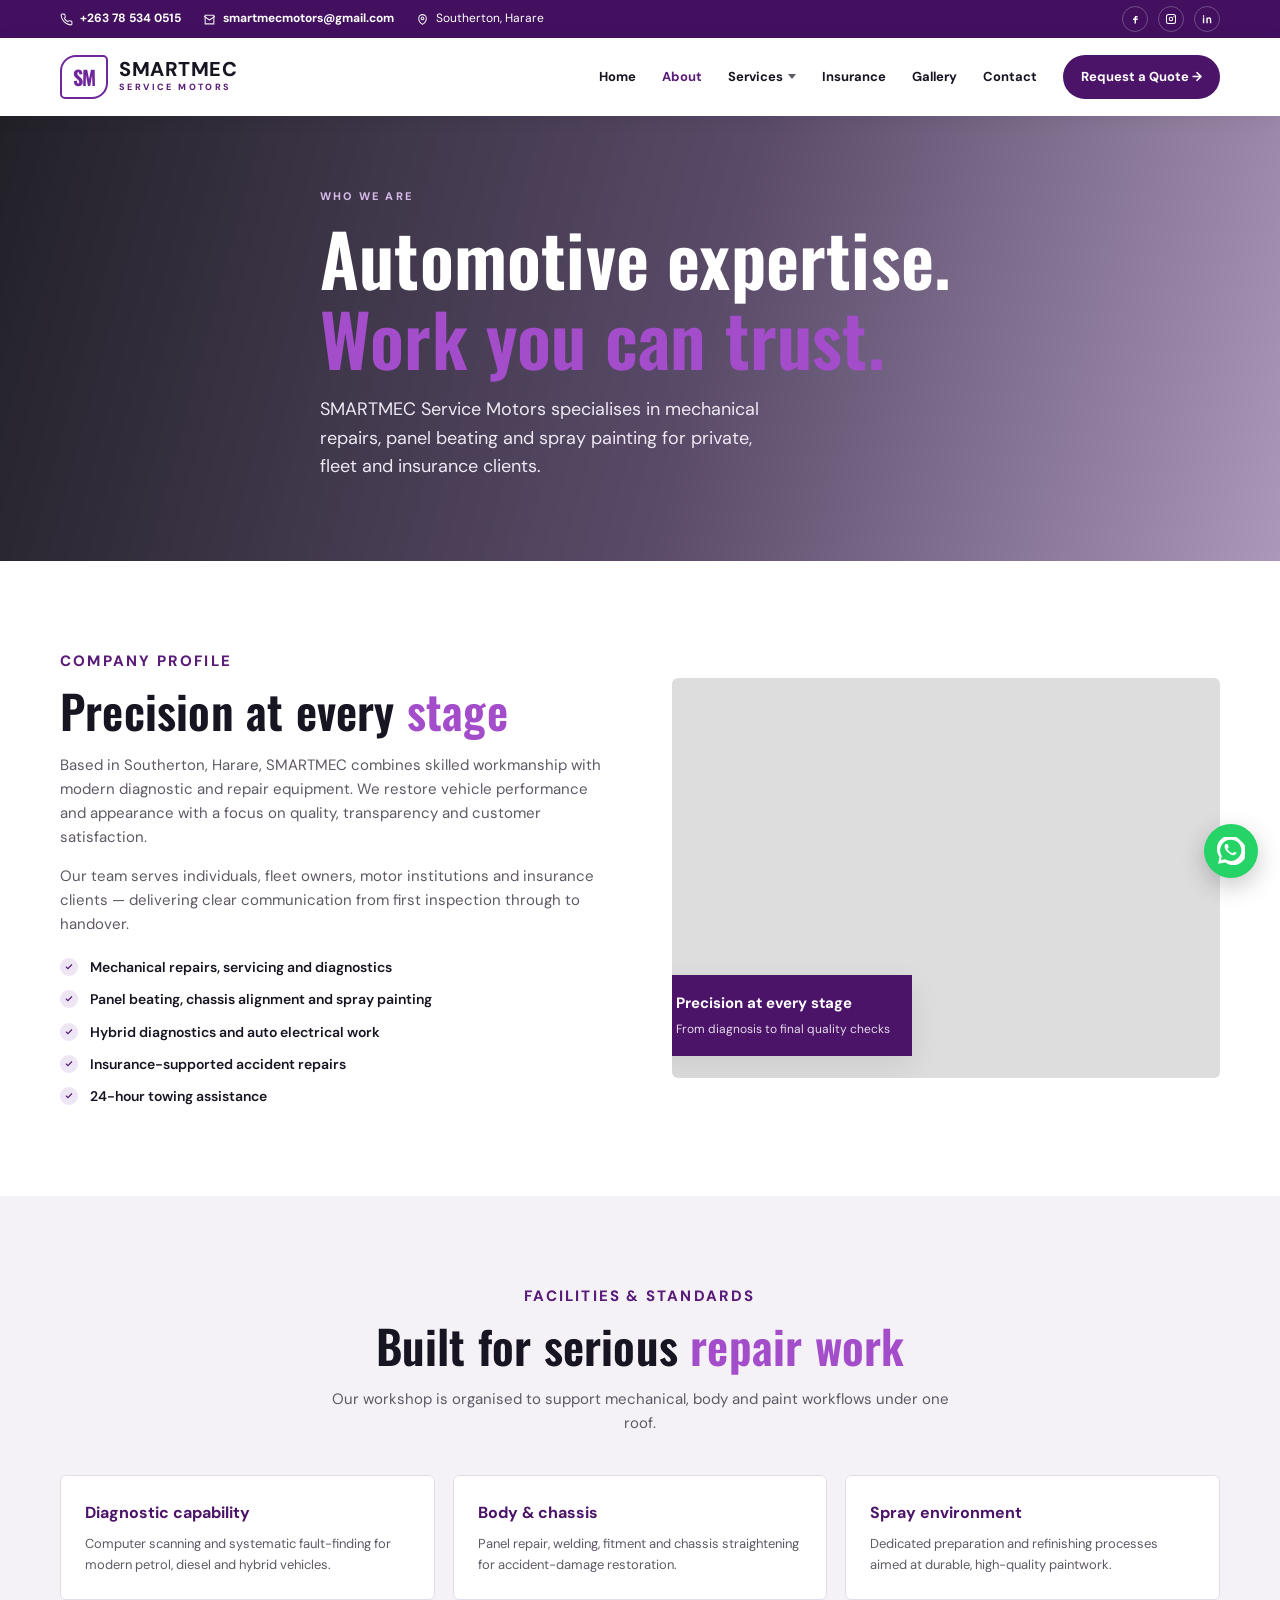
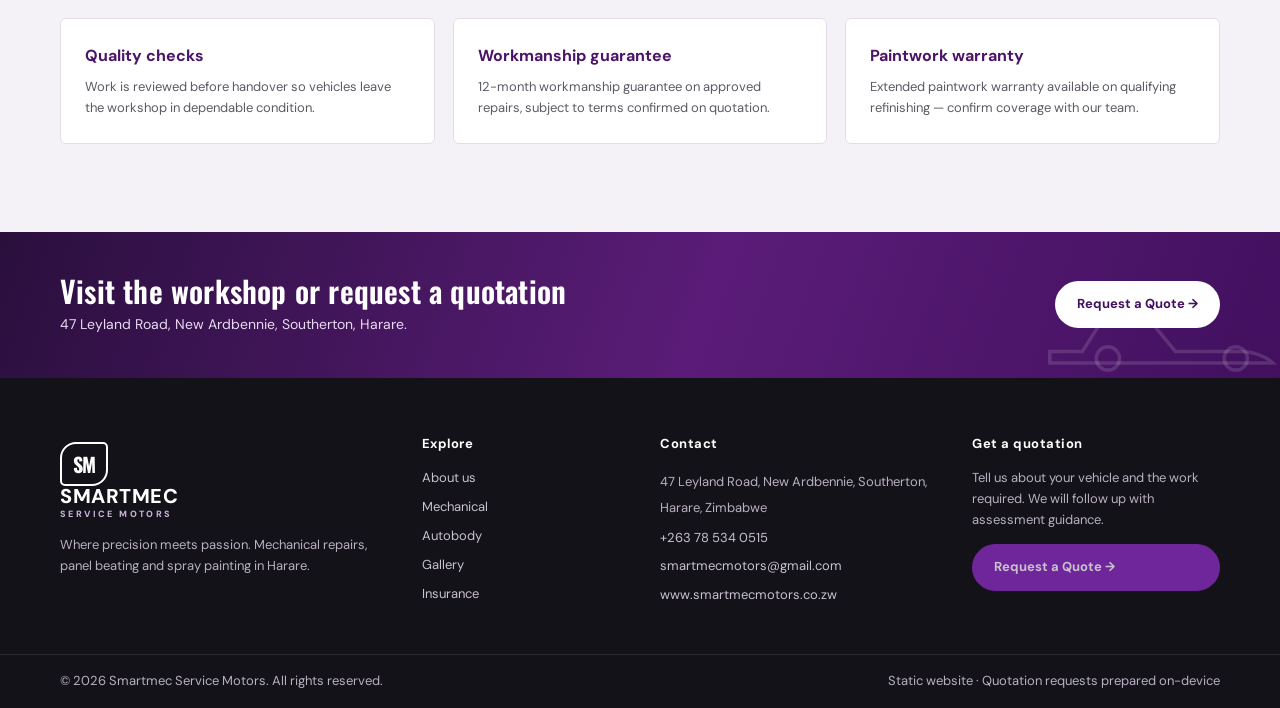
==== about.html @ f60878c1 "Launch SMARTMEC Service Motors static website. Multi-page automotive site with interactive quotation" ====
<!DOCTYPE html>
<html lang="en">
<head>
  <meta charset="UTF-8">
  <meta name="viewport" content="width=device-width, initial-scale=1.0">
  <meta name="description" content="About SMARTMEC Service Motors — workshop facilities, expertise and quality standards in Southerton, Harare.">
  <title>About Us | SMARTMEC Service Motors</title>
  <link rel="preconnect" href="https://fonts.googleapis.com">
  <link rel="preconnect" href="https://fonts.gstatic.com" crossorigin>
  <link href="https://fonts.googleapis.com/css2?family=DM+Sans:wght@400;500;600;700;800&family=Oswald:wght@500;600;700&display=swap" rel="stylesheet">
  <link rel="stylesheet" href="css/styles.css">
</head>
<body data-page="about" data-root="">
  <div class="topbar" id="site-topbar"></div>
  <header class="header" id="site-header"></header>

  <main>
    <section class="hero hero--page" style="--hero-image:url('https://images.unsplash.com/photo-1625047509168-a7026f36de04?auto=format&amp;fit=crop&amp;w=1800&amp;q=80')">
      <div class="container hero-content">
        <p class="eyebrow">Who we are</p>
        <h1>Automotive expertise.<br><em>Work you can trust.</em></h1>
        <p class="hero-copy">SMARTMEC Service Motors specialises in mechanical repairs, panel beating and spray painting for private, fleet and insurance clients.</p>
      </div>
    </section>

    <section class="section">
      <div class="container split">
        <div class="content-block">
          <p class="eyebrow purple">Company profile</p>
          <h2>Precision at every <em>stage</em></h2>
          <p>Based in Southerton, Harare, SMARTMEC combines skilled workmanship with modern diagnostic and repair equipment. We restore vehicle performance and appearance with a focus on quality, transparency and customer satisfaction.</p>
          <p>Our team serves individuals, fleet owners, motor institutions and insurance clients — delivering clear communication from first inspection through to handover.</p>
          <ul class="checklist">
            <li>Mechanical repairs, servicing and diagnostics</li>
            <li>Panel beating, chassis alignment and spray painting</li>
            <li>Hybrid diagnostics and auto electrical work</li>
            <li>Insurance-supported accident repairs</li>
            <li>24-hour towing assistance</li>
          </ul>
        </div>
        <div class="media-frame" style="background-image:url('https://images.unsplash.com/photo-1619642751034-765dfdf7c58e?auto=format&amp;fit=crop&amp;w=1100&amp;q=85')">
          <div class="media-caption">
            <b>Precision at every stage</b>
            <span>From diagnosis to final quality checks</span>
          </div>
        </div>
      </div>
    </section>

    <section class="section section--soft">
      <div class="container">
        <div class="section-head">
          <p class="eyebrow purple">Facilities &amp; standards</p>
          <h2>Built for serious <em>repair work</em></h2>
          <p>Our workshop is organised to support mechanical, body and paint workflows under one roof.</p>
        </div>
        <div class="facility-grid">
          <article class="facility-card">
            <h3>Diagnostic capability</h3>
            <p>Computer scanning and systematic fault-finding for modern petrol, diesel and hybrid vehicles.</p>
          </article>
          <article class="facility-card">
            <h3>Body &amp; chassis</h3>
            <p>Panel repair, welding, fitment and chassis straightening for accident-damage restoration.</p>
          </article>
          <article class="facility-card">
            <h3>Spray environment</h3>
            <p>Dedicated preparation and refinishing processes aimed at durable, high-quality paintwork.</p>
          </article>
          <article class="facility-card">
            <h3>Quality checks</h3>
            <p>Work is reviewed before handover so vehicles leave the workshop in dependable condition.</p>
          </article>
          <article class="facility-card">
            <h3>Workmanship guarantee</h3>
            <p>12-month workmanship guarantee on approved repairs, subject to terms confirmed on quotation.</p>
          </article>
          <article class="facility-card">
            <h3>Paintwork warranty</h3>
            <p>Extended paintwork warranty available on qualifying refinishing — confirm coverage with our team.</p>
          </article>
        </div>
      </div>
    </section>

    <section class="cta-strip">
      <div class="container cta-inner">
        <div>
          <h2>Visit the workshop or request a quotation</h2>
          <p>47 Leyland Road, New Ardbennie, Southerton, Harare.</p>
        </div>
        <a class="btn btn-white" href="quote.html">Request a Quote →</a>
      </div>
    </section>
  </main>

  <footer id="site-footer"></footer>
  <script src="js/site.js"></script>
</body>
</html>
---- css/styles.css ----
/* SMARTMEC Service Motors — Premium automotive design system */
:root {
  --purple-950: #1a0a24;
  --purple-900: #2a0f3d;
  --purple-800: #42105f;
  --purple-700: #4b1469;
  --purple-600: #5a1c78;
  --purple-500: #70269b;
  --purple-400: #8b3cb8;
  --purple-300: #a34dca;
  --purple-100: #efe6f5;
  --purple-50: #f7f4f9;
  --ink: #171522;
  --ink-soft: #5e5965;
  --muted: #8a8490;
  --line: #e4dce9;
  --paper: #ffffff;
  --soft: #f5f2f7;
  --charcoal: #141219;
  --success: #1f9d5a;
  --radius: 6px;
  --shadow: 0 10px 30px rgba(26, 10, 36, 0.08);
  --header-h: 78px;
  --font-display: "Oswald", "Arial Narrow", sans-serif;
  --font-body: "DM Sans", "Segoe UI", sans-serif;
}

*, *::before, *::after { box-sizing: border-box; }
html { scroll-behavior: smooth; scroll-padding-top: 100px; }
body {
  margin: 0;
  color: var(--ink);
  font-family: var(--font-body);
  line-height: 1.6;
  background: var(--paper);
  -webkit-font-smoothing: antialiased;
}
img { max-width: 100%; display: block; }
a { color: inherit; text-decoration: none; }
button, input, select, textarea { font: inherit; }
.container { width: min(1160px, calc(100% - 44px)); margin-inline: auto; }

/* —— Top bar —— */
.topbar {
  background: var(--purple-800);
  color: #fff;
  font-size: 12px;
}
.topbar-inner {
  display: flex;
  align-items: center;
  gap: 22px;
  min-height: 38px;
  flex-wrap: wrap;
}
.topbar a { font-weight: 700; }
.topbar a:hover { opacity: 0.85; }
.topbar-item { display: inline-flex; align-items: center; gap: 7px; }
.topbar-item svg { width: 13px; height: 13px; opacity: 0.9; flex-shrink: 0; }
.topbar-social {
  margin-left: auto;
  display: flex;
  gap: 10px;
  align-items: center;
}
.topbar-social a {
  width: 26px;
  height: 26px;
  border-radius: 50%;
  border: 1px solid rgba(255,255,255,0.25);
  display: grid;
  place-items: center;
  transition: 0.2s;
}
.topbar-social a:hover { background: rgba(255,255,255,0.12); }
.topbar-social svg { width: 12px; height: 12px; }

/* —— Header / Nav —— */
.header {
  position: sticky;
  top: 0;
  z-index: 50;
  background: var(--paper);
  box-shadow: 0 2px 18px rgba(22, 10, 34, 0.07);
}
.nav-wrap {
  height: var(--header-h);
  display: flex;
  align-items: center;
  justify-content: space-between;
  gap: 20px;
}
.brand {
  display: flex;
  align-items: center;
  gap: 11px;
  flex-shrink: 0;
}
.brand-mark {
  width: 48px;
  height: 44px;
  border: 2.5px solid var(--purple-500);
  border-radius: 16px 5px 16px 5px;
  display: grid;
  place-items: center;
  color: var(--purple-500);
  font-family: var(--font-display);
  font-weight: 700;
  font-size: 20px;
  letter-spacing: -1px;
  line-height: 1;
}
.brand-text b {
  display: block;
  font-size: 20px;
  letter-spacing: 0.5px;
  line-height: 1.05;
  font-weight: 800;
}
.brand-text small {
  display: block;
  color: var(--purple-600);
  font-size: 9px;
  font-weight: 800;
  letter-spacing: 2.4px;
}
.nav {
  display: flex;
  align-items: center;
  gap: 26px;
  font-size: 13px;
  font-weight: 700;
}
.nav > a:hover,
.nav-drop summary:hover { color: var(--purple-500); }
.nav a.active,
.nav-drop.active summary { color: var(--purple-600); }
.nav-cta {
  background: var(--purple-700);
  color: #fff !important;
  padding: 12px 18px;
  border-radius: 999px;
  white-space: nowrap;
}
.nav-cta:hover { filter: brightness(1.08); color: #fff !important; }
.nav-drop { position: relative; list-style: none; }
.nav-drop summary {
  list-style: none;
  cursor: pointer;
  display: inline-flex;
  align-items: center;
  gap: 5px;
}
.nav-drop summary::-webkit-details-marker { display: none; }
.nav-drop summary::after {
  content: "";
  width: 0; height: 0;
  border-left: 4px solid transparent;
  border-right: 4px solid transparent;
  border-top: 5px solid currentColor;
  opacity: 0.7;
}
.nav-drop[open] summary::after { transform: rotate(180deg); }
.nav-menu {
  position: absolute;
  top: calc(100% + 14px);
  left: 50%;
  transform: translateX(-50%);
  min-width: 230px;
  background: #fff;
  border-radius: 8px;
  box-shadow: 0 16px 40px rgba(20, 10, 30, 0.14);
  padding: 10px;
  display: grid;
  gap: 2px;
  z-index: 60;
}
.nav-menu a {
  padding: 11px 14px;
  border-radius: 6px;
  font-size: 13px;
  color: var(--ink);
}
.nav-menu a:hover { background: var(--purple-50); color: var(--purple-600); }
.menu-toggle {
  display: none;
  border: 0;
  background: none;
  font-size: 26px;
  cursor: pointer;
  color: var(--ink);
  padding: 4px 8px;
}

/* —— Typography helpers —— */
.eyebrow {
  font-size: 11px;
  font-weight: 800;
  letter-spacing: 2.2px;
  margin: 0 0 12px;
  text-transform: uppercase;
  color: #d5b9e8;
}
.eyebrow.purple { color: var(--purple-600); }
.eyebrow.dark { color: var(--muted); }
h1, h2, .display {
  font-family: var(--font-display);
  font-weight: 600;
  letter-spacing: 0.2px;
  line-height: 1.12;
  margin: 0 0 16px;
}
h1 { font-size: clamp(42px, 6vw, 72px); }
h2 { font-size: clamp(32px, 4vw, 46px); }
h1 em, h2 em, .accent { color: var(--purple-300); font-style: normal; }
.lead { font-size: 17px; color: var(--ink-soft); max-width: 540px; }
.section-head { text-align: center; max-width: 640px; margin: 0 auto 40px; }
.section-head p { color: var(--ink-soft); font-size: 15px; }

/* —— Buttons —— */
.btn {
  display: inline-flex;
  align-items: center;
  justify-content: center;
  gap: 10px;
  padding: 13px 22px;
  border-radius: 999px;
  border: 0;
  font-family: var(--font-body);
  font-size: 13px;
  font-weight: 700;
  cursor: pointer;
  transition: transform 0.2s, filter 0.2s, background 0.2s;
  white-space: nowrap;
}
.btn:hover { transform: translateY(-2px); filter: brightness(1.06); }
.btn-primary { background: var(--purple-500); color: #fff; }
.btn-outline {
  border: 1.5px solid rgba(255,255,255,0.85);
  color: #fff;
  background: rgba(255,255,255,0.06);
}
.btn-outline-dark {
  border: 1.5px solid var(--purple-500);
  color: var(--purple-700);
  background: transparent;
}
.btn-dark { background: var(--ink); color: #fff; }
.btn-light { background: var(--purple-100); color: var(--purple-800); }
.btn-white { background: #fff; color: var(--purple-800); }
.btn-ghost { background: transparent; color: var(--purple-600); padding-inline: 8px; }
.text-link {
  display: inline-flex;
  align-items: center;
  gap: 6px;
  margin-top: 14px;
  color: var(--purple-600);
  font-weight: 800;
  font-size: 13px;
}
.text-link:hover { gap: 10px; }

/* —— Hero —— */
.hero {
  position: relative;
  min-height: min(78vh, 640px);
  display: flex;
  align-items: center;
  color: #fff;
  background:
    linear-gradient(105deg, rgba(9,8,16,0.92) 0%, rgba(18,12,28,0.72) 42%, rgba(20,12,28,0.25) 100%),
    var(--hero-image) center / cover no-repeat;
  overflow: hidden;
}
.hero--page {
  min-height: 320px;
  background:
    linear-gradient(105deg, rgba(9,8,16,0.9) 0%, rgba(35,15,55,0.75) 55%, rgba(70,25,100,0.45) 100%),
    var(--hero-image) center / cover no-repeat;
}
.hero-content { position: relative; z-index: 1; padding: 72px 0 80px; max-width: 640px; }
.hero-content p.hero-copy {
  font-size: 18px;
  color: #eee8f3;
  max-width: 460px;
  margin: 0;
}
.hero-actions { display: flex; gap: 12px; margin-top: 28px; flex-wrap: wrap; }
.hero-brand-line {
  font-family: var(--font-display);
  font-size: 13px;
  letter-spacing: 3px;
  font-weight: 600;
  color: #d9c4e8;
  margin: 0 0 18px;
}

/* —— Trust strip —— */
.trust-strip {
  background: var(--soft);
  border-bottom: 1px solid var(--line);
}
.trust-grid {
  display: grid;
  grid-template-columns: repeat(4, 1fr);
  padding: 20px 0;
}
.trust-item {
  display: flex;
  align-items: center;
  justify-content: center;
  gap: 12px;
  padding: 8px 16px;
  border-right: 1px solid #d8cde2;
  color: var(--purple-700);
  font-weight: 700;
  font-size: 13px;
  text-align: left;
}
.trust-item:last-child { border-right: 0; }
.trust-icon {
  width: 40px;
  height: 40px;
  border-radius: 50%;
  background: var(--purple-100);
  display: grid;
  place-items: center;
  flex-shrink: 0;
}
.trust-icon svg { width: 18px; height: 18px; color: var(--purple-600); }
.trust-item span { line-height: 1.25; }

/* —— Sections —— */
.section { padding: 88px 0; }
.section--soft { background: var(--soft); }
.section--dark { background: var(--purple-950); color: #fff; }
.section--dark p { color: #cfc4d8; }
.split {
  display: grid;
  grid-template-columns: 1fr 1fr;
  gap: 64px;
  align-items: center;
}
.split p { color: var(--ink-soft); font-size: 15px; }
.media-frame {
  position: relative;
  border-radius: var(--radius);
  overflow: hidden;
  min-height: 400px;
  background: #ddd center / cover no-repeat;
}
.media-caption {
  position: absolute;
  bottom: 22px;
  left: -18px;
  background: var(--purple-700);
  color: #fff;
  padding: 16px 22px;
  box-shadow: var(--shadow);
  max-width: 260px;
}
.media-caption b { display: block; font-size: 15px; }
.media-caption span { font-size: 12px; opacity: 0.85; }

/* —— Service cards (homepage / grids) —— */
.service-grid {
  display: grid;
  grid-template-columns: repeat(3, 1fr);
  gap: 18px;
}
.service-card {
  display: flex;
  flex-direction: column;
  border-radius: var(--radius);
  overflow: hidden;
  background: #fff;
  box-shadow: var(--shadow);
  transition: transform 0.25s, box-shadow 0.25s;
}
.service-card:hover {
  transform: translateY(-4px);
  box-shadow: 0 16px 40px rgba(26, 10, 36, 0.12);
}
.service-card-img {
  height: 200px;
  background: #ccc center / cover no-repeat;
}
.service-card-foot {
  background: var(--purple-700);
  color: #fff;
  padding: 16px 18px;
  display: flex;
  align-items: center;
  gap: 12px;
  min-height: 72px;
}
.service-card-foot svg {
  width: 28px;
  height: 28px;
  flex-shrink: 0;
  opacity: 0.95;
}
.service-card-foot h3 {
  margin: 0;
  font-family: var(--font-body);
  font-size: 14px;
  font-weight: 700;
  line-height: 1.3;
}
.service-card-body {
  padding: 20px 20px 22px;
  flex: 1;
  display: flex;
  flex-direction: column;
}
.service-card-body p {
  font-size: 13px;
  color: var(--ink-soft);
  margin: 0 0 14px;
  flex: 1;
}
.service-card-body a {
  font-size: 12px;
  font-weight: 800;
  color: var(--purple-600);
}

/* —— Feature / quality band —— */
.feature-band {
  display: grid;
  grid-template-columns: 1.05fr 1fr;
  min-height: 420px;
}
.feature-band-media {
  background: #222 center / cover no-repeat;
  min-height: 320px;
}
.feature-band-copy {
  background: #fff;
  padding: clamp(40px, 6vw, 72px);
  display: flex;
  flex-direction: column;
  justify-content: center;
}
.feature-band-copy p { color: var(--ink-soft); font-size: 15px; max-width: 460px; }

/* —— Process —— */
.process-grid {
  display: grid;
  grid-template-columns: repeat(4, 1fr);
  gap: 20px;
  position: relative;
}
.process-grid::before {
  content: "";
  position: absolute;
  top: 24px;
  left: 8%;
  right: 8%;
  height: 2px;
  background: linear-gradient(90deg, var(--purple-500), var(--purple-300));
  opacity: 0.35;
}
.process-step {
  text-align: center;
  position: relative;
  padding-top: 4px;
}
.process-step .num {
  width: 48px;
  height: 48px;
  margin: 0 auto 16px;
  border-radius: 50%;
  background: var(--purple-700);
  color: #fff;
  display: grid;
  place-items: center;
  font-family: var(--font-display);
  font-size: 20px;
  font-weight: 600;
  position: relative;
  z-index: 1;
  box-shadow: 0 0 0 6px #fff;
}
.process-step h3 {
  font-size: 15px;
  margin: 0 0 8px;
  font-family: var(--font-body);
  font-weight: 800;
}
.process-step p { margin: 0; font-size: 13px; color: var(--ink-soft); }

/* —— CTA strip —— */
.cta-strip {
  background: linear-gradient(110deg, var(--purple-900), var(--purple-600) 55%, var(--purple-800));
  color: #fff;
  padding: 42px 0;
  position: relative;
  overflow: hidden;
}
.cta-strip::after {
  content: "";
  position: absolute;
  right: -40px;
  bottom: -30px;
  width: 280px;
  height: 140px;
  background: url("data:image/svg+xml,%3Csvg xmlns='http://www.w3.org/2000/svg' viewBox='0 0 240 80' fill='none'%3E%3Cpath d='M8 52h28l14-22h48l18 22h56c18 0 28 10 28 10H8s0-10 0-10z' stroke='%23ffffff22' stroke-width='3'/%3E%3Ccircle cx='58' cy='58' r='10' stroke='%23ffffff22' stroke-width='3'/%3E%3Ccircle cx='168' cy='58' r='10' stroke='%23ffffff22' stroke-width='3'/%3E%3C/svg%3E") center / contain no-repeat;
  pointer-events: none;
}
.cta-inner {
  display: flex;
  justify-content: space-between;
  align-items: center;
  gap: 24px;
  position: relative;
  z-index: 1;
}
.cta-inner h2 {
  font-size: clamp(22px, 3vw, 30px);
  margin: 0 0 6px;
  max-width: 620px;
}
.cta-inner p { margin: 0; color: #e8daf0; font-size: 14px; max-width: 520px; }

/* —— Page interiors —— */
.content-block p { color: var(--ink-soft); font-size: 15px; }
.checklist { list-style: none; padding: 0; margin: 20px 0 0; display: grid; gap: 10px; }
.checklist li {
  display: flex;
  gap: 12px;
  align-items: flex-start;
  font-size: 14px;
  color: var(--ink);
  font-weight: 600;
}
.checklist li::before {
  content: "";
  width: 18px;
  height: 18px;
  margin-top: 2px;
  flex-shrink: 0;
  border-radius: 50%;
  background: var(--purple-100) url("data:image/svg+xml,%3Csvg xmlns='http://www.w3.org/2000/svg' viewBox='0 0 16 16'%3E%3Cpath fill='%235a1c78' d='M6.5 11.2 3.3 8l1.1-1.1 2.1 2.1 4.9-4.9L12.5 5.2z'/%3E%3C/svg%3E") center / 12px no-repeat;
}
.facility-grid {
  display: grid;
  grid-template-columns: repeat(3, 1fr);
  gap: 18px;
  margin-top: 36px;
}
.facility-card {
  background: #fff;
  border: 1px solid var(--line);
  border-radius: var(--radius);
  padding: 24px;
}
.facility-card h3 {
  margin: 0 0 8px;
  font-size: 16px;
  font-family: var(--font-body);
  color: var(--purple-700);
}
.facility-card p { margin: 0; font-size: 13px; color: var(--ink-soft); }

.service-detail-grid {
  display: grid;
  grid-template-columns: repeat(2, 1fr);
  gap: 18px;
}
.service-detail {
  background: #fff;
  border: 1px solid var(--line);
  border-radius: var(--radius);
  padding: 26px 24px;
  transition: border-color 0.2s, box-shadow 0.2s;
}
.service-detail:hover {
  border-color: #c9b4d8;
  box-shadow: var(--shadow);
}
.service-detail .tag {
  font-size: 10px;
  font-weight: 800;
  letter-spacing: 1.5px;
  color: var(--purple-500);
  margin-bottom: 8px;
}
.service-detail h3 {
  margin: 0 0 10px;
  font-size: 18px;
  font-family: var(--font-body);
}
.service-detail p { margin: 0; font-size: 14px; color: var(--ink-soft); }

/* —— Insurance —— */
.insurer-grid {
  display: grid;
  grid-template-columns: repeat(2, 1fr);
  gap: 12px;
}
.insurer-chip {
  background: var(--purple-50);
  border: 1px solid var(--line);
  padding: 20px 14px;
  text-align: center;
  font-weight: 800;
  font-size: 14px;
  color: var(--purple-700);
  border-radius: var(--radius);
}
.panel {
  background: #fff;
  border-radius: var(--radius);
  padding: 32px;
  box-shadow: var(--shadow);
}
.note-sm { font-size: 11px; color: var(--muted); margin-top: 16px; display: block; }

/* —— Gallery —— */
.gallery-filters {
  display: flex;
  flex-wrap: wrap;
  gap: 8px;
  justify-content: center;
  margin-bottom: 28px;
}
.filter-btn {
  border: 1px solid var(--line);
  background: #fff;
  color: var(--ink-soft);
  padding: 9px 16px;
  border-radius: 999px;
  font-size: 12px;
  font-weight: 700;
  cursor: pointer;
}
.filter-btn.active,
.filter-btn:hover {
  background: var(--purple-700);
  border-color: var(--purple-700);
  color: #fff;
}
.gallery-grid {
  display: grid;
  grid-template-columns: 1.25fr 1fr 1fr;
  grid-auto-rows: 200px;
  gap: 14px;
}
.gallery-item {
  position: relative;
  border-radius: var(--radius);
  overflow: hidden;
  background: #333 center / cover no-repeat;
  cursor: pointer;
}
.gallery-item.tall { grid-row: span 2; }
.gallery-item::after {
  content: "";
  position: absolute;
  inset: 40% 0 0;
  background: linear-gradient(transparent, rgba(0,0,0,0.75));
}
.gallery-item figcaption {
  position: absolute;
  z-index: 1;
  left: 16px;
  bottom: 14px;
  color: #fff;
  font-weight: 700;
  font-size: 13px;
}
.gallery-item[hidden] { display: none; }
.lightbox {
  position: fixed;
  inset: 0;
  background: rgba(10, 6, 16, 0.88);
  display: none;
  align-items: center;
  justify-content: center;
  z-index: 100;
  padding: 24px;
}
.lightbox.open { display: flex; }
.lightbox img {
  max-width: min(960px, 100%);
  max-height: 85vh;
  border-radius: 4px;
}
.lightbox-close {
  position: absolute;
  top: 20px;
  right: 24px;
  background: none;
  border: 0;
  color: #fff;
  font-size: 32px;
  cursor: pointer;
}

/* —— Contact —— */
.contact-grid {
  display: grid;
  grid-template-columns: 1fr 1.1fr;
  gap: 40px;
}
.contact-card {
  display: flex;
  gap: 14px;
  padding: 18px 0;
  border-bottom: 1px solid var(--line);
}
.contact-card:last-child { border-bottom: 0; }
.contact-card .icon {
  width: 42px;
  height: 42px;
  border-radius: 50%;
  background: var(--purple-100);
  color: var(--purple-600);
  display: grid;
  place-items: center;
  flex-shrink: 0;
}
.contact-card .icon svg { width: 18px; height: 18px; }
.contact-card b { display: block; font-size: 13px; margin-bottom: 2px; }
.contact-card span, .contact-card a {
  font-size: 14px;
  color: var(--ink-soft);
}
.map-embed {
  border: 0;
  width: 100%;
  height: 280px;
  border-radius: var(--radius);
  margin-top: 24px;
  background: var(--soft);
}
.contact-form label,
.quote-form label {
  display: flex;
  flex-direction: column;
  gap: 6px;
  font-size: 11px;
  font-weight: 800;
  color: #51475a;
}
.contact-form input,
.contact-form select,
.contact-form textarea,
.quote-form input,
.quote-form select,
.quote-form textarea {
  width: 100%;
  border: 1px solid var(--line);
  border-radius: 5px;
  padding: 12px 14px;
  font-size: 14px;
  color: var(--ink);
  background: #fff;
  outline: none;
}
.contact-form input:focus,
.contact-form select:focus,
.contact-form textarea:focus,
.quote-form input:focus,
.quote-form select:focus,
.quote-form textarea:focus {
  border-color: var(--purple-400);
  box-shadow: 0 0 0 3px rgba(122, 53, 160, 0.12);
}
.form-row {
  display: grid;
  grid-template-columns: 1fr 1fr;
  gap: 14px;
  margin-bottom: 14px;
}
.form-row .full { grid-column: 1 / -1; }
.form-actions,
.action-bar {
  display: flex;
  flex-wrap: wrap;
  gap: 10px;
  margin-top: 22px;
}
.action-bar .btn { text-decoration: none; }
.form-note { font-size: 11px; color: var(--muted); margin-top: 12px; }

/* —— Quote wizard —— */
.quote-page { background: linear-gradient(180deg, #f3eef7 0%, var(--soft) 28%, #f7f5f8 100%); }
.quote-shell {
  display: grid;
  grid-template-columns: 280px 1fr;
  gap: 28px;
  align-items: start;
}
.quote-sidebar {
  background: linear-gradient(165deg, #1a0a24 0%, #2f1048 55%, #42105f 100%);
  color: #fff;
  border-radius: 16px;
  padding: 28px 24px;
  position: sticky;
  top: 100px;
  box-shadow: 0 18px 40px rgba(26, 10, 36, 0.22);
}
.quote-sidebar h2 {
  font-size: 26px;
  margin-bottom: 8px;
}
.quote-sidebar p { color: #c9bdd4; font-size: 13px; margin: 0 0 24px; }
.quote-steps { list-style: none; padding: 0; margin: 0; display: grid; gap: 8px; }
.quote-steps li {
  display: flex;
  align-items: center;
  gap: 12px;
  padding: 10px 12px;
  border-radius: 10px;
  font-size: 13px;
  font-weight: 600;
  color: #b8a9c4;
  transition: background 0.2s, color 0.2s;
}
.quote-steps li .step-n {
  width: 28px;
  height: 28px;
  border-radius: 50%;
  border: 1.5px solid #6a4d7e;
  display: grid;
  place-items: center;
  font-size: 12px;
  flex-shrink: 0;
}
.quote-steps li.active {
  background: rgba(163, 77, 202, 0.22);
  color: #fff;
}
.quote-steps li.active .step-n {
  background: var(--purple-500);
  border-color: var(--purple-500);
}
.quote-steps li.done { color: #e2d5ec; }
.quote-steps li.done .step-n {
  background: var(--success);
  border-color: var(--success);
}
.quote-panel {
  background: #fff;
  border-radius: 18px;
  padding: 28px 28px 32px;
  box-shadow: 0 16px 48px rgba(26, 10, 36, 0.08);
  border: 1px solid rgba(226, 220, 233, 0.9);
  overflow: hidden;
  position: relative;
}
.quote-progress {
  position: absolute;
  top: 0; left: 0; right: 0;
  height: 4px;
  background: #efe8f4;
}
.quote-progress-bar {
  display: block;
  height: 100%;
  width: 20%;
  background: linear-gradient(90deg, var(--purple-600), var(--purple-300));
  transition: width 0.35s ease;
}
.step-heading { margin-bottom: 26px; }
.step-kicker {
  display: inline-block;
  font-size: 11px;
  font-weight: 800;
  letter-spacing: 1.6px;
  text-transform: uppercase;
  color: var(--purple-500);
  margin-bottom: 8px;
}
.quote-panel h3 {
  font-family: var(--font-display);
  font-size: clamp(26px, 3vw, 34px);
  margin: 0 0 8px;
  letter-spacing: 0.2px;
}
.quote-panel .panel-lead {
  color: var(--ink-soft);
  font-size: 15px;
  margin: 0;
  max-width: 42ch;
  line-height: 1.5;
}
.quote-step-pane { display: none; }
.quote-step-pane.active { display: block; animation: fadeUp 0.35s ease; }
@keyframes fadeUp {
  from { opacity: 0; transform: translateY(8px); }
  to { opacity: 1; transform: translateY(0); }
}

/* Modern fields */
.field-grid {
  display: grid;
  grid-template-columns: 1fr 1fr;
  gap: 14px;
}
.field-grid--single { grid-template-columns: 1fr; }
.field {
  display: flex;
  flex-direction: column;
  gap: 8px;
  margin: 0;
}
.field-label {
  font-size: 12px;
  font-weight: 700;
  color: #4a4354;
  display: flex;
  align-items: center;
  gap: 6px;
}
.field-label i {
  color: var(--purple-500);
  font-style: normal;
  font-weight: 800;
}
.field-label em {
  font-style: normal;
  font-weight: 600;
  color: var(--muted);
  font-size: 11px;
  background: var(--soft);
  padding: 2px 8px;
  border-radius: 999px;
}
.field input,
.field textarea,
.field select,
.contact-form input,
.contact-form select,
.contact-form textarea {
  width: 100%;
  border: 1.5px solid #e6e0ec;
  border-radius: 12px;
  padding: 14px 16px;
  font-size: 15px;
  color: var(--ink);
  background: #fbfafc;
  outline: none;
  transition: border-color 0.2s, box-shadow 0.2s, background 0.2s;
}
.field textarea { resize: vertical; min-height: 110px; }
.field input::placeholder,
.field textarea::placeholder { color: #a59eae; }
.field input:hover,
.field textarea:hover { border-color: #d2c4df; background: #fff; }
.field input:focus,
.field textarea:focus,
.contact-form input:focus,
.contact-form select:focus,
.contact-form textarea:focus {
  border-color: var(--purple-400);
  background: #fff;
  box-shadow: 0 0 0 4px rgba(112, 38, 155, 0.12);
}

.choice-block { margin-top: 26px; }
.choice-label {
  margin: 0 0 12px;
  font-size: 12px;
  font-weight: 800;
  letter-spacing: 0.4px;
  color: #4a4354;
}
.choice-cards {
  display: grid;
  grid-template-columns: repeat(3, 1fr);
  gap: 10px;
}
.choice-cards--wrap { grid-template-columns: repeat(3, 1fr); }
.choice-card {
  position: relative;
  margin: 0;
  cursor: pointer;
}
.choice-card input {
  position: absolute;
  opacity: 0;
  pointer-events: none;
}
.choice-face {
  display: flex;
  flex-direction: column;
  gap: 4px;
  min-height: 74px;
  padding: 14px 14px;
  border-radius: 14px;
  border: 1.5px solid #e6e0ec;
  background: #fbfafc;
  transition: 0.2s;
}
.choice-face strong {
  font-size: 14px;
  font-weight: 800;
  color: var(--ink);
}
.choice-face small {
  font-size: 12px;
  color: var(--muted);
}
.choice-card:hover .choice-face {
  border-color: #cbb6dc;
  background: #fff;
}
.choice-card input:checked + .choice-face {
  border-color: var(--purple-500);
  background: linear-gradient(180deg, #f7eefb, #fff);
  box-shadow: 0 0 0 4px rgba(112, 38, 155, 0.1);
}
.choice-card input:focus-visible + .choice-face {
  outline: 2px solid var(--purple-400);
  outline-offset: 2px;
}

.choice-pills {
  display: flex;
  flex-wrap: wrap;
  gap: 8px;
}
.choice-pill {
  position: relative;
  margin: 0;
  cursor: pointer;
}
.choice-pill input {
  position: absolute;
  opacity: 0;
  pointer-events: none;
}
.choice-pill span {
  display: inline-flex;
  align-items: center;
  padding: 10px 16px;
  border-radius: 999px;
  border: 1.5px solid #e6e0ec;
  background: #fbfafc;
  font-size: 13px;
  font-weight: 700;
  color: #5a5463;
  transition: 0.2s;
}
.choice-pill:hover span { border-color: #cbb6dc; color: var(--ink); }
.choice-pill input:checked + span {
  background: var(--purple-700);
  border-color: var(--purple-700);
  color: #fff;
  box-shadow: 0 8px 18px rgba(75, 20, 105, 0.22);
}

.service-checks {
  display: grid;
  grid-template-columns: 1fr 1fr;
  gap: 12px;
}
.service-check {
  border: 1.5px solid #e6e0ec;
  border-radius: 14px;
  padding: 16px 14px;
  display: flex;
  gap: 12px;
  align-items: flex-start;
  cursor: pointer;
  transition: 0.2s;
  background: #fbfafc;
}
.service-check:hover {
  border-color: #cbb6dc;
  background: #fff;
  transform: translateY(-1px);
}
.service-check:has(input:checked) {
  border-color: var(--purple-500);
  background: linear-gradient(180deg, #f7eefb, #fff);
  box-shadow: 0 0 0 4px rgba(112, 38, 155, 0.1);
}
.service-check input {
  margin-top: 3px;
  width: 16px;
  height: 16px;
  accent-color: var(--purple-600);
  flex-shrink: 0;
}
.service-check b { display: block; font-size: 13px; line-height: 1.3; }
.service-check span span { font-size: 11px; color: var(--muted); font-weight: 500; }
.upload-zone {
  border: 1.5px dashed #cbbad8;
  border-radius: 16px;
  padding: 32px 20px;
  text-align: center;
  background: linear-gradient(180deg, #f7eefb, #fbfafc);
  cursor: pointer;
  transition: 0.2s;
  margin-top: 18px;
}
.upload-zone:hover, .upload-zone.dragover {
  border-color: var(--purple-500);
  background: #efe4f6;
  transform: translateY(-1px);
}
.upload-icon {
  display: inline-grid;
  place-items: center;
  width: 42px;
  height: 42px;
  border-radius: 50%;
  background: #fff;
  color: var(--purple-600);
  font-size: 18px;
  margin-bottom: 10px;
  box-shadow: 0 6px 16px rgba(75, 20, 105, 0.12);
}
.upload-zone strong { display: block; color: var(--purple-700); margin-bottom: 4px; font-size: 15px; }
.upload-zone > span:last-of-type,
.upload-zone #photoCount { font-size: 12px; color: var(--muted); }
.upload-zone input { display: none; }
.preview-grid {
  display: grid;
  grid-template-columns: repeat(auto-fill, minmax(88px, 1fr));
  gap: 10px;
  margin-top: 14px;
}
.preview-grid figure {
  margin: 0;
  position: relative;
  aspect-ratio: 1;
  border-radius: 6px;
  overflow: hidden;
  background: #eee;
}
.preview-grid img { width: 100%; height: 100%; object-fit: cover; }
.preview-grid button {
  position: absolute;
  top: 4px;
  right: 4px;
  width: 22px;
  height: 22px;
  border: 0;
  border-radius: 50%;
  background: rgba(0,0,0,0.65);
  color: #fff;
  cursor: pointer;
  font-size: 12px;
  line-height: 1;
}
.rate-banner {
  background: #fff8e8;
  border: 1px solid #f0d9a0;
  border-radius: 8px;
  padding: 14px 16px;
  font-size: 13px;
  color: #6a5318;
  margin-bottom: 20px;
}
.rate-banner.ready {
  background: #eaf8f0;
  border-color: #9fd9b5;
  color: #1a6b3c;
}
.summary-box {
  background: var(--soft);
  border-radius: 8px;
  padding: 20px;
  font-size: 13px;
}
.summary-box h4 {
  margin: 0 0 10px;
  font-size: 12px;
  letter-spacing: 1.5px;
  text-transform: uppercase;
  color: var(--purple-600);
}
.summary-box dl {
  display: grid;
  grid-template-columns: 140px 1fr;
  gap: 6px 12px;
  margin: 0 0 18px;
}
.summary-box dt { color: var(--muted); font-weight: 600; }
.summary-box dd { margin: 0; font-weight: 600; }
.estimate-table {
  width: 100%;
  border-collapse: collapse;
  font-size: 13px;
  margin: 12px 0;
}
.estimate-table th,
.estimate-table td {
  text-align: left;
  padding: 10px 8px;
  border-bottom: 1px solid var(--line);
}
.estimate-table th { color: var(--muted); font-weight: 700; font-size: 11px; text-transform: uppercase; }
.status-pill {
  display: inline-block;
  padding: 5px 12px;
  border-radius: 999px;
  font-size: 11px;
  font-weight: 800;
  background: #f0e6f7;
  color: var(--purple-700);
}
.status-pill.pending { background: #fff3d6; color: #8a6a12; }
.wizard-nav {
  display: flex;
  justify-content: space-between;
  gap: 12px;
  margin-top: 28px;
  padding-top: 22px;
  border-top: 1px solid var(--line);
}
.print-only { display: none; }

@media print {
  .topbar, .header, .cta-strip, footer, .floating-wa,
  .quote-sidebar, .wizard-nav, .menu-toggle, .no-print { display: none !important; }
  .quote-shell { display: block; }
  .quote-panel { box-shadow: none; padding: 0; }
  .print-only { display: block; }
  body { background: #fff; }
}

/* —— Footer —— */
footer {
  background: var(--charcoal);
  color: #fff;
  padding: 56px 0 0;
}
.footer-grid {
  display: grid;
  grid-template-columns: 1.3fr 0.8fr 1.1fr 1fr;
  gap: 40px;
  padding-bottom: 40px;
}
.footer-brand .brand-mark {
  border-color: #fff;
  color: #fff;
}
.footer-brand .brand-text b { color: #fff; }
.footer-brand .brand-text small { color: #c9b4d8; }
footer p, footer span { color: #b8b0c0; font-size: 13px; }
.footer-grid h3 {
  font-size: 13px;
  margin: 0 0 14px;
  letter-spacing: 0.5px;
}
.footer-grid a {
  display: block;
  color: #c8c1ce;
  font-size: 13px;
  margin: 8px 0;
}
.footer-grid a:hover { color: #fff; }
.footer-bottom {
  border-top: 1px solid rgba(255,255,255,0.1);
  padding: 16px 0;
  color: #8f8799;
  font-size: 11px;
}
.footer-bottom .container {
  display: flex;
  justify-content: space-between;
  gap: 12px;
  flex-wrap: wrap;
}

.floating-wa {
  position: fixed;
  right: 22px;
  bottom: 22px;
  width: 54px;
  height: 54px;
  border-radius: 50%;
  background: #25d366;
  color: #fff;
  display: grid;
  place-items: center;
  box-shadow: 0 8px 24px rgba(0,0,0,0.22);
  z-index: 40;
  transition: transform 0.2s;
}
.floating-wa:hover { transform: scale(1.06); }
.floating-wa svg { width: 28px; height: 28px; }

.center { text-align: center; margin-top: 36px; }
.sr-only {
  position: absolute;
  width: 1px; height: 1px;
  padding: 0; margin: -1px;
  overflow: hidden;
  clip: rect(0,0,0,0);
  border: 0;
}

/* —— Responsive —— */
@media (max-width: 980px) {
  .nav { gap: 16px; font-size: 12px; }
  .service-grid { grid-template-columns: repeat(2, 1fr); }
  .process-grid { grid-template-columns: 1fr 1fr; }
  .process-grid::before { display: none; }
  .feature-band { grid-template-columns: 1fr; }
  .feature-band-media { min-height: 280px; }
  .footer-grid { grid-template-columns: 1fr 1fr; }
  .quote-shell { grid-template-columns: 1fr; }
  .quote-sidebar { position: static; }
  .gallery-grid { grid-template-columns: 1fr 1fr; }
  .gallery-item.tall { grid-row: auto; }
  .facility-grid { grid-template-columns: 1fr 1fr; }
  .choice-cards,
  .choice-cards--wrap { grid-template-columns: 1fr 1fr; }
}

@media (max-width: 760px) {
  .container { width: min(100% - 28px, 1160px); }
  .topbar-inner { padding: 8px 0; gap: 10px; font-size: 11px; }
  .topbar-social { width: 100%; margin-left: 0; }
  .menu-toggle { display: block; }
  .nav {
    display: none;
    position: absolute;
    top: var(--header-h);
    left: 0; right: 0;
    background: #fff;
    padding: 16px 22px 28px;
    box-shadow: 0 16px 28px rgba(0,0,0,0.08);
    flex-direction: column;
    align-items: stretch;
    gap: 4px;
  }
  .nav.open { display: flex; }
  .nav > a, .nav-drop summary {
    padding: 12px 4px;
    font-size: 15px;
  }
  .nav-menu {
    position: static;
    transform: none;
    box-shadow: none;
    background: var(--soft);
    margin: 4px 0 8px;
  }
  .nav-cta { text-align: center; margin-top: 8px; }
  .hero { min-height: 520px; }
  .hero-content { padding: 56px 0 64px; }
  .hero-content p.hero-copy { font-size: 15px; }
  .trust-grid { grid-template-columns: 1fr 1fr; row-gap: 12px; }
  .trust-item { border-right: 0; justify-content: flex-start; padding: 10px 4px; font-size: 12px; }
  .section { padding: 64px 0; }
  .split, .contact-grid, .service-detail-grid { grid-template-columns: 1fr; gap: 28px; }
  .media-frame { min-height: 280px; }
  .media-caption { left: 12px; }
  .service-grid, .facility-grid { grid-template-columns: 1fr; }
  .service-checks { grid-template-columns: 1fr; }
  .process-grid { grid-template-columns: 1fr; }
  .gallery-grid { grid-template-columns: 1fr; grid-auto-rows: 220px; }
  .insurer-grid { grid-template-columns: 1fr; }
  .form-row,
  .field-grid,
  .choice-cards,
  .choice-cards--wrap { grid-template-columns: 1fr; }
  .quote-panel { padding: 22px 18px 26px; }
  .summary-box dl { grid-template-columns: 1fr; }
  .cta-inner { flex-direction: column; align-items: flex-start; }
  .footer-grid { grid-template-columns: 1fr; gap: 28px; }
}
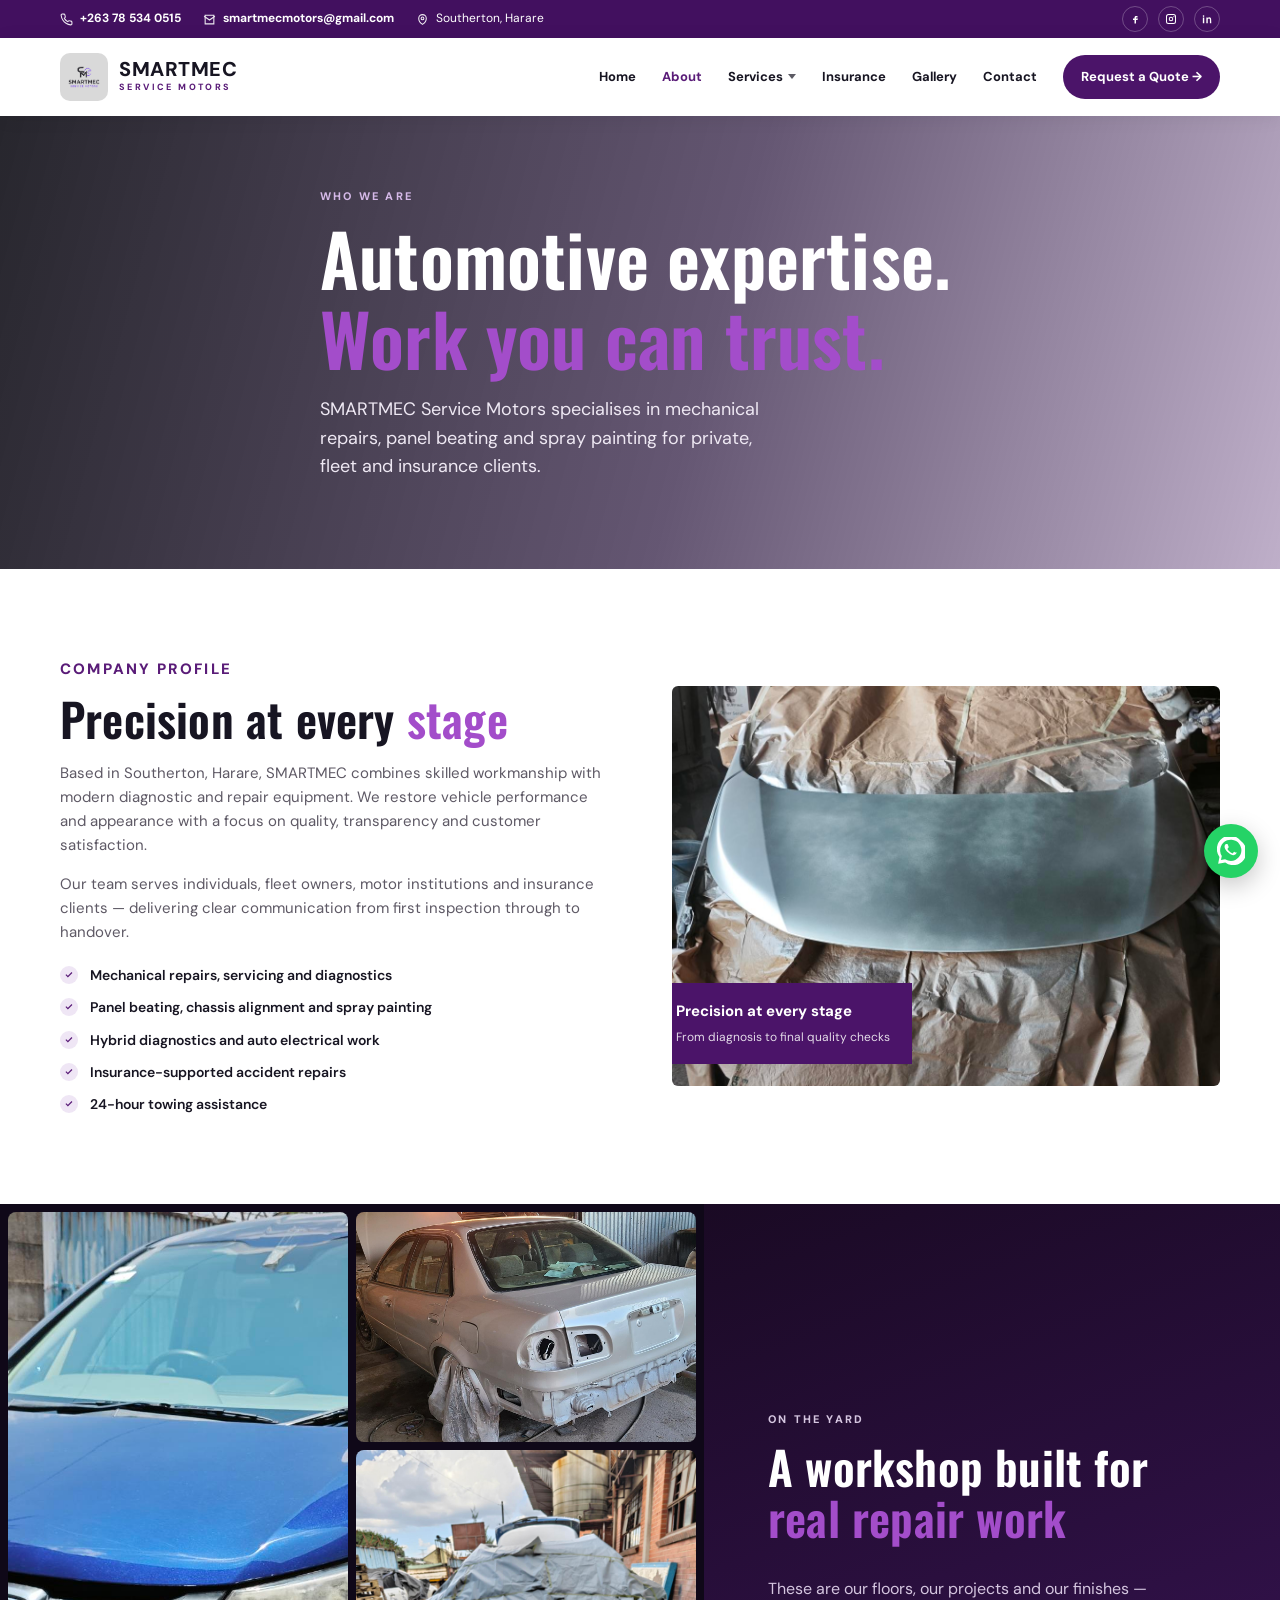
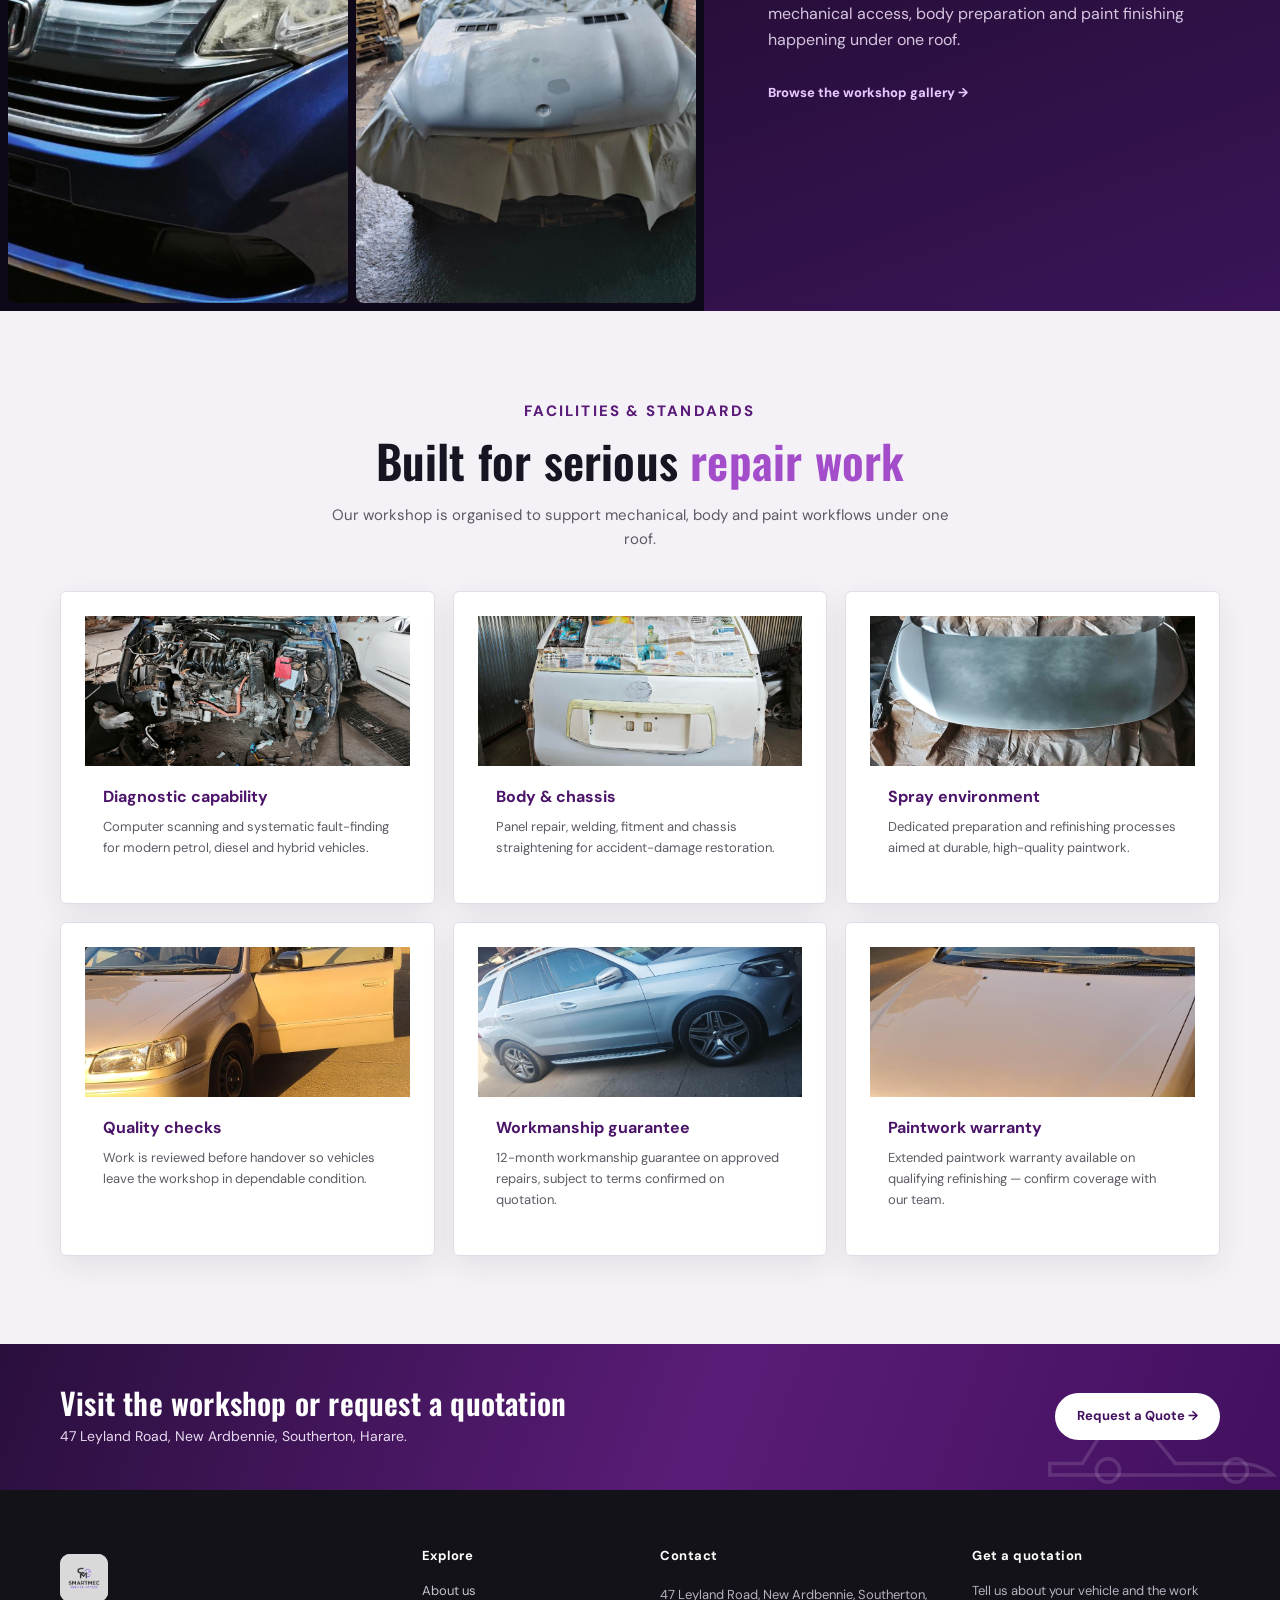
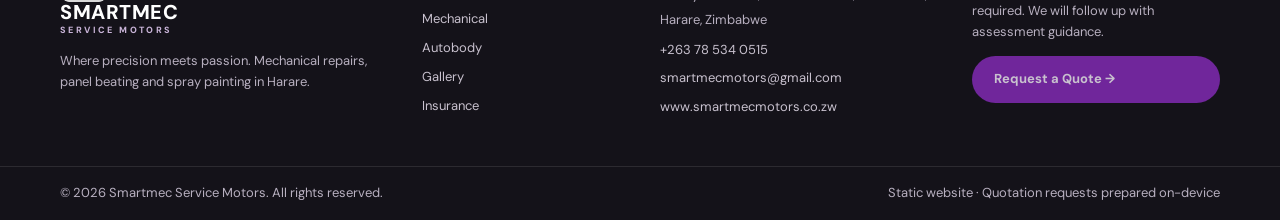
==== commit 4e8bb25a: "Replace stock imagery with SMARTMEC workshop photos and cinematic layouts. Co-authored-by: Cursor <c" ====
--- a/about.html
+++ b/about.html
@@ -15,7 +15,7 @@
   <header class="header" id="site-header"></header>
 
   <main>
-    <section class="hero hero--page" style="--hero-image:url('https://images.unsplash.com/photo-1625047509168-a7026f36de04?auto=format&amp;fit=crop&amp;w=1800&amp;q=80')">
+    <section class="hero hero--page" style="--hero-image:url('faceliftpradoj150/1795011752771.jpg')">
       <div class="container hero-content">
         <p class="eyebrow">Who we are</p>
         <h1>Automotive expertise.<br><em>Work you can trust.</em></h1>
@@ -38,12 +38,26 @@
             <li>24-hour towing assistance</li>
           </ul>
         </div>
-        <div class="media-frame" style="background-image:url('https://images.unsplash.com/photo-1619642751034-765dfdf7c58e?auto=format&amp;fit=crop&amp;w=1100&amp;q=85')">
+        <div class="media-frame" style="background-image:url('websitepictures/1795011603261.jpg')">
           <div class="media-caption">
             <b>Precision at every stage</b>
             <span>From diagnosis to final quality checks</span>
           </div>
         </div>
+      </div>
+    </section>
+
+    <section class="story-band">
+      <div class="story-band-media">
+        <img src="websitepictures/1795011603114.jpg" alt="Vehicle in SMARTMEC care">
+        <img src="fullbodyrespray/20250813_172003.jpg" alt="Paint preparation">
+        <img src="touchups/1779277235399.jpg" alt="Finished vehicle detail">
+      </div>
+      <div class="story-band-copy">
+        <p class="eyebrow">On the yard</p>
+        <h2>A workshop built for <em>real repair work</em></h2>
+        <p>These are our floors, our projects and our finishes — mechanical access, body preparation and paint finishing happening under one roof.</p>
+        <a class="text-link" href="gallery.html" style="color:#e7c7ff">Browse the workshop gallery →</a>
       </div>
     </section>
 
@@ -55,29 +69,47 @@
           <p>Our workshop is organised to support mechanical, body and paint workflows under one roof.</p>
         </div>
         <div class="facility-grid">
-          <article class="facility-card">
-            <h3>Diagnostic capability</h3>
-            <p>Computer scanning and systematic fault-finding for modern petrol, diesel and hybrid vehicles.</p>
+          <article class="facility-card facility-card--visual">
+            <div class="facility-img" style="background-image:url('websitepictures/1795011603288.jpg')"></div>
+            <div class="facility-body">
+              <h3>Diagnostic capability</h3>
+              <p>Computer scanning and systematic fault-finding for modern petrol, diesel and hybrid vehicles.</p>
+            </div>
           </article>
-          <article class="facility-card">
-            <h3>Body &amp; chassis</h3>
-            <p>Panel repair, welding, fitment and chassis straightening for accident-damage restoration.</p>
+          <article class="facility-card facility-card--visual">
+            <div class="facility-img" style="background-image:url('faceliftpradoj150/1795011753237.jpg')"></div>
+            <div class="facility-body">
+              <h3>Body &amp; chassis</h3>
+              <p>Panel repair, welding, fitment and chassis straightening for accident-damage restoration.</p>
+            </div>
           </article>
-          <article class="facility-card">
-            <h3>Spray environment</h3>
-            <p>Dedicated preparation and refinishing processes aimed at durable, high-quality paintwork.</p>
+          <article class="facility-card facility-card--visual">
+            <div class="facility-img" style="background-image:url('websitepictures/1795011603261.jpg')"></div>
+            <div class="facility-body">
+              <h3>Spray environment</h3>
+              <p>Dedicated preparation and refinishing processes aimed at durable, high-quality paintwork.</p>
+            </div>
           </article>
-          <article class="facility-card">
-            <h3>Quality checks</h3>
-            <p>Work is reviewed before handover so vehicles leave the workshop in dependable condition.</p>
+          <article class="facility-card facility-card--visual">
+            <div class="facility-img" style="background-image:url('fullbodyrespray/20250821_165550.jpg')"></div>
+            <div class="facility-body">
+              <h3>Quality checks</h3>
+              <p>Work is reviewed before handover so vehicles leave the workshop in dependable condition.</p>
+            </div>
           </article>
-          <article class="facility-card">
-            <h3>Workmanship guarantee</h3>
-            <p>12-month workmanship guarantee on approved repairs, subject to terms confirmed on quotation.</p>
+          <article class="facility-card facility-card--visual">
+            <div class="facility-img" style="background-image:url('touchups/1779277234770.jpg')"></div>
+            <div class="facility-body">
+              <h3>Workmanship guarantee</h3>
+              <p>12-month workmanship guarantee on approved repairs, subject to terms confirmed on quotation.</p>
+            </div>
           </article>
-          <article class="facility-card">
-            <h3>Paintwork warranty</h3>
-            <p>Extended paintwork warranty available on qualifying refinishing — confirm coverage with our team.</p>
+          <article class="facility-card facility-card--visual">
+            <div class="facility-img" style="background-image:url('fullbodyrespray/20250821_165841.jpg')"></div>
+            <div class="facility-body">
+              <h3>Paintwork warranty</h3>
+              <p>Extended paintwork warranty available on qualifying refinishing — confirm coverage with our team.</p>
+            </div>
           </article>
         </div>
       </div>
--- a/css/styles.css
+++ b/css/styles.css
@@ -110,6 +110,13 @@
   letter-spacing: -1px;
   line-height: 1;
 }
+.brand-logo {
+  width: 48px;
+  height: 48px;
+  object-fit: contain;
+  border-radius: 10px;
+  background: #fff;
+}
 .brand-text b {
   display: block;
   font-size: 20px;
@@ -263,22 +270,78 @@
 /* —— Hero —— */
 .hero {
   position: relative;
-  min-height: min(78vh, 640px);
-  display: flex;
-  align-items: center;
+  min-height: min(88vh, 720px);
+  display: flex;
+  align-items: flex-end;
   color: #fff;
   background:
-    linear-gradient(105deg, rgba(9,8,16,0.92) 0%, rgba(18,12,28,0.72) 42%, rgba(20,12,28,0.25) 100%),
+    linear-gradient(105deg, rgba(9,8,16,0.88) 0%, rgba(18,12,28,0.55) 48%, rgba(20,12,28,0.18) 100%),
     var(--hero-image) center / cover no-repeat;
   overflow: hidden;
 }
 .hero--page {
-  min-height: 320px;
+  min-height: 380px;
+  align-items: center;
   background:
-    linear-gradient(105deg, rgba(9,8,16,0.9) 0%, rgba(35,15,55,0.75) 55%, rgba(70,25,100,0.45) 100%),
+    linear-gradient(105deg, rgba(9,8,16,0.88) 0%, rgba(35,15,55,0.7) 55%, rgba(70,25,100,0.35) 100%),
     var(--hero-image) center / cover no-repeat;
 }
-.hero-content { position: relative; z-index: 1; padding: 72px 0 80px; max-width: 640px; }
+.hero--split {
+  display: grid;
+  grid-template-columns: 1.05fr 0.95fr;
+  align-items: stretch;
+  min-height: min(86vh, 700px);
+  background: #0d0714;
+}
+.hero--split .hero-copy-pane {
+  display: flex;
+  align-items: center;
+  padding: 72px 0;
+  background:
+    linear-gradient(160deg, #140a1e 0%, #2a1040 60%, #42105f 100%);
+  position: relative;
+  z-index: 2;
+}
+.hero--split .hero-copy-pane::after {
+  content: "";
+  position: absolute;
+  right: -40px;
+  top: 0;
+  bottom: 0;
+  width: 80px;
+  background: linear-gradient(90deg, #2a1040, transparent);
+  pointer-events: none;
+}
+.hero--split .hero-visual {
+  position: relative;
+  min-height: 420px;
+  background: var(--hero-image) center / cover no-repeat;
+}
+.hero--split .hero-visual::before {
+  content: "";
+  position: absolute;
+  inset: 0;
+  background: linear-gradient(90deg, rgba(20,10,30,0.35), transparent 40%);
+}
+.hero-stack {
+  position: absolute;
+  right: 24px;
+  bottom: 24px;
+  display: grid;
+  gap: 10px;
+  width: min(200px, 42%);
+  z-index: 2;
+}
+.hero-stack img {
+  width: 100%;
+  aspect-ratio: 4/3;
+  object-fit: cover;
+  border-radius: 10px;
+  border: 2px solid rgba(255,255,255,0.35);
+  box-shadow: 0 12px 30px rgba(0,0,0,0.35);
+}
+.hero-content { position: relative; z-index: 1; padding: 72px 0 88px; max-width: 640px; }
+.hero--split .hero-content { padding: 0; max-width: 520px; }
 .hero-content p.hero-copy {
   font-size: 18px;
   color: #eee8f3;
@@ -293,6 +356,159 @@
   font-weight: 600;
   color: #d9c4e8;
   margin: 0 0 18px;
+}
+.hero-proof {
+  display: flex;
+  flex-wrap: wrap;
+  gap: 10px;
+  margin-top: 28px;
+}
+.hero-proof span {
+  font-size: 11px;
+  font-weight: 700;
+  letter-spacing: 0.4px;
+  padding: 8px 12px;
+  border-radius: 999px;
+  background: rgba(255,255,255,0.1);
+  border: 1px solid rgba(255,255,255,0.18);
+}
+
+/* Photo ribbon */
+.photo-ribbon {
+  display: grid;
+  grid-template-columns: repeat(6, 1fr);
+  gap: 8px;
+  margin-top: -36px;
+  position: relative;
+  z-index: 3;
+  padding: 0 22px;
+}
+.photo-ribbon img {
+  width: 100%;
+  height: 110px;
+  object-fit: cover;
+  border-radius: 10px;
+  box-shadow: 0 10px 28px rgba(20, 10, 30, 0.22);
+  border: 2px solid #fff;
+}
+
+/* Visual story / before-after */
+.story-band {
+  display: grid;
+  grid-template-columns: 1.1fr 0.9fr;
+  gap: 0;
+  min-height: 480px;
+  background: #0f0818;
+  color: #fff;
+  overflow: hidden;
+}
+.story-band-media {
+  display: grid;
+  grid-template-columns: 1fr 1fr;
+  gap: 8px;
+  padding: 8px;
+  background: #0f0818;
+}
+.story-band-media img {
+  width: 100%;
+  height: 100%;
+  min-height: 230px;
+  object-fit: cover;
+  border-radius: 8px;
+}
+.story-band-media img:first-child {
+  grid-row: span 2;
+  min-height: 100%;
+}
+.story-band-copy {
+  padding: clamp(36px, 5vw, 64px);
+  display: flex;
+  flex-direction: column;
+  justify-content: center;
+  background: linear-gradient(160deg, #1a0a24, #3a1458);
+}
+.story-band-copy p { color: #d5c6e0; }
+
+/* Image-backed service details */
+.service-detail--photo {
+  position: relative;
+  overflow: hidden;
+  min-height: 220px;
+  border: 0;
+  color: #fff;
+  background: #1a0a24 center / cover no-repeat;
+  display: flex;
+  flex-direction: column;
+  justify-content: flex-end;
+  padding: 22px;
+}
+.service-detail--photo::before {
+  content: "";
+  position: absolute;
+  inset: 0;
+  background: linear-gradient(180deg, transparent 20%, rgba(12, 6, 20, 0.88));
+}
+.service-detail--photo > * { position: relative; z-index: 1; }
+.service-detail--photo .tag { color: #d9b6ef; }
+.service-detail--photo h3 { color: #fff; margin-bottom: 6px; }
+.service-detail--photo p { color: #ddd2e6; margin: 0; }
+
+/* Process with photos */
+.process-step--visual {
+  text-align: left;
+  background: #fff;
+  border-radius: 14px;
+  overflow: hidden;
+  border: 1px solid var(--line);
+  box-shadow: var(--shadow);
+}
+.process-step--visual .process-photo {
+  height: 140px;
+  background: #222 center / cover no-repeat;
+}
+.process-step--visual .process-body {
+  padding: 18px 18px 20px;
+}
+.process-step--visual .num {
+  margin: 0 0 10px;
+  box-shadow: none;
+}
+.process-grid--visual::before { display: none; }
+
+/* Facility cards with images */
+.facility-card--visual {
+  padding: 0;
+  overflow: hidden;
+  border: 0;
+  box-shadow: var(--shadow);
+}
+.facility-card--visual .facility-img {
+  height: 150px;
+  background: #333 center / cover no-repeat;
+}
+.facility-card--visual .facility-body {
+  padding: 18px 18px 20px;
+}
+
+/* Contact visual rail */
+.contact-visual {
+  border-radius: 14px;
+  overflow: hidden;
+  min-height: 220px;
+  margin-top: 18px;
+  background: #1a0a24 center / cover no-repeat;
+  position: relative;
+}
+.contact-visual span {
+  position: absolute;
+  left: 14px;
+  bottom: 14px;
+  background: rgba(26,10,36,0.8);
+  color: #fff;
+  font-size: 12px;
+  font-weight: 700;
+  padding: 8px 12px;
+  border-radius: 999px;
 }
 
 /* —— Trust strip —— */
@@ -618,12 +834,70 @@
 .note-sm { font-size: 11px; color: var(--muted); margin-top: 16px; display: block; }
 
 /* —— Gallery —— */
+.gallery-intro { padding-bottom: 40px; }
+.gallery-spotlight {
+  display: grid;
+  grid-template-columns: repeat(4, 1fr);
+  gap: 14px;
+  margin-bottom: 28px;
+}
+.spotlight-card {
+  position: relative;
+  border-radius: 14px;
+  overflow: hidden;
+  min-height: 220px;
+  display: block;
+  color: #fff;
+  box-shadow: var(--shadow);
+}
+.spotlight-card img {
+  width: 100%;
+  height: 100%;
+  object-fit: cover;
+  position: absolute;
+  inset: 0;
+  transition: transform 0.45s ease;
+}
+.spotlight-card:hover img { transform: scale(1.05); }
+.spotlight-card::after {
+  content: "";
+  position: absolute;
+  inset: 0;
+  background: linear-gradient(180deg, transparent 35%, rgba(18, 8, 28, 0.88));
+}
+.spotlight-meta {
+  position: absolute;
+  z-index: 1;
+  left: 16px;
+  right: 16px;
+  bottom: 16px;
+  display: grid;
+  gap: 4px;
+}
+.spotlight-meta span {
+  font-size: 10px;
+  font-weight: 800;
+  letter-spacing: 1.4px;
+  text-transform: uppercase;
+  color: #d7bce8;
+}
+.spotlight-meta strong {
+  font-size: 18px;
+  font-family: var(--font-display);
+  font-weight: 600;
+  line-height: 1.15;
+}
+.spotlight-meta em {
+  font-style: normal;
+  font-size: 12px;
+  opacity: 0.85;
+}
 .gallery-filters {
   display: flex;
   flex-wrap: wrap;
   gap: 8px;
   justify-content: center;
-  margin-bottom: 28px;
+  margin-bottom: 8px;
 }
 .filter-btn {
   border: 1px solid var(--line);
@@ -641,40 +915,138 @@
   border-color: var(--purple-700);
   color: #fff;
 }
-.gallery-grid {
-  display: grid;
-  grid-template-columns: 1.25fr 1fr 1fr;
-  grid-auto-rows: 200px;
+.gallery-projects { display: grid; gap: 72px; }
+.gallery-project[hidden],
+.spotlight-card[hidden] { display: none !important; }
+.gallery-project-head {
+  display: flex;
+  justify-content: space-between;
+  gap: 24px;
+  align-items: end;
+  margin-bottom: 22px;
+}
+.gallery-project-head h2 {
+  margin-bottom: 8px;
+}
+.gallery-project-head p:last-child {
+  color: var(--ink-soft);
+  font-size: 15px;
+  max-width: 54ch;
+  margin: 0;
+}
+.gallery-project-count {
+  text-align: right;
+  flex-shrink: 0;
+  padding: 14px 18px;
+  border-radius: 14px;
+  background: var(--purple-50);
+  border: 1px solid var(--line);
+}
+.gallery-project-count b {
+  display: block;
+  font-family: var(--font-display);
+  font-size: 34px;
+  color: var(--purple-700);
+  line-height: 1;
+}
+.gallery-project-count span {
+  font-size: 11px;
+  font-weight: 700;
+  color: var(--muted);
+  letter-spacing: 0.4px;
+}
+.gallery-feature-pair {
+  display: grid;
+  grid-template-columns: 1fr 1fr;
   gap: 14px;
-}
-.gallery-item {
-  position: relative;
-  border-radius: var(--radius);
+  margin-bottom: 22px;
+}
+.gallery-feature {
+  position: relative;
+  border: 0;
+  padding: 0;
+  border-radius: 14px;
   overflow: hidden;
-  background: #333 center / cover no-repeat;
   cursor: pointer;
-}
-.gallery-item.tall { grid-row: span 2; }
-.gallery-item::after {
-  content: "";
-  position: absolute;
-  inset: 40% 0 0;
-  background: linear-gradient(transparent, rgba(0,0,0,0.75));
-}
-.gallery-item figcaption {
-  position: absolute;
+  min-height: 260px;
+  background: #1a0a24;
+}
+.gallery-feature img {
+  width: 100%;
+  height: 100%;
+  object-fit: cover;
+  display: block;
+  min-height: 260px;
+  transition: transform 0.4s ease;
+}
+.gallery-feature:hover img { transform: scale(1.03); }
+.gallery-feature span {
+  position: absolute;
+  left: 14px;
+  bottom: 14px;
   z-index: 1;
-  left: 16px;
-  bottom: 14px;
-  color: #fff;
+  background: rgba(26, 10, 36, 0.78);
+  color: #fff;
+  font-size: 12px;
   font-weight: 700;
+  padding: 8px 12px;
+  border-radius: 999px;
+}
+.gallery-stage { margin-bottom: 22px; }
+.gallery-stage-head {
+  display: flex;
+  justify-content: space-between;
+  align-items: baseline;
+  margin-bottom: 12px;
+  padding-bottom: 8px;
+  border-bottom: 1px solid var(--line);
+}
+.gallery-stage-head span {
   font-size: 13px;
-}
-.gallery-item[hidden] { display: none; }
+  font-weight: 800;
+  color: var(--purple-700);
+  letter-spacing: 0.6px;
+  text-transform: uppercase;
+}
+.gallery-stage-head small {
+  color: var(--muted);
+  font-size: 12px;
+  font-weight: 600;
+}
+.gallery-mosaic {
+  display: grid;
+  grid-template-columns: repeat(4, 1fr);
+  gap: 10px;
+}
+.gallery-tile {
+  border: 0;
+  padding: 0;
+  border-radius: 10px;
+  overflow: hidden;
+  cursor: pointer;
+  background: #1a0a24;
+  aspect-ratio: 1;
+  position: relative;
+}
+.gallery-tile--wide {
+  grid-column: span 2;
+  aspect-ratio: 16 / 10;
+}
+.gallery-tile img {
+  width: 100%;
+  height: 100%;
+  object-fit: cover;
+  display: block;
+  transition: transform 0.35s ease, filter 0.35s ease;
+}
+.gallery-tile:hover img {
+  transform: scale(1.06);
+  filter: brightness(1.05);
+}
 .lightbox {
   position: fixed;
   inset: 0;
-  background: rgba(10, 6, 16, 0.88);
+  background: rgba(10, 6, 16, 0.92);
   display: none;
   align-items: center;
   justify-content: center;
@@ -682,21 +1054,54 @@
   padding: 24px;
 }
 .lightbox.open { display: flex; }
+.lightbox-frame {
+  max-width: min(1000px, 100%);
+  text-align: center;
+}
 .lightbox img {
-  max-width: min(960px, 100%);
-  max-height: 85vh;
-  border-radius: 4px;
+  max-width: 100%;
+  max-height: 78vh;
+  border-radius: 8px;
+  box-shadow: 0 20px 60px rgba(0,0,0,0.45);
+}
+.lightbox-caption {
+  margin: 14px 0 0;
+  color: #e8dff0;
+  font-size: 14px;
+  font-weight: 600;
 }
 .lightbox-close {
   position: absolute;
-  top: 20px;
-  right: 24px;
-  background: none;
+  top: 18px;
+  right: 22px;
+  background: rgba(255,255,255,0.08);
   border: 0;
   color: #fff;
-  font-size: 32px;
+  width: 44px;
+  height: 44px;
+  border-radius: 50%;
+  font-size: 28px;
   cursor: pointer;
-}
+  line-height: 1;
+}
+.lightbox-nav {
+  position: absolute;
+  top: 50%;
+  transform: translateY(-50%);
+  width: 48px;
+  height: 48px;
+  border-radius: 50%;
+  border: 0;
+  background: rgba(255,255,255,0.1);
+  color: #fff;
+  font-size: 30px;
+  cursor: pointer;
+  line-height: 1;
+}
+.lightbox-prev { left: 18px; }
+.lightbox-next { right: 18px; }
+.lightbox-nav:hover,
+.lightbox-close:hover { background: rgba(255,255,255,0.2); }
 
 /* —— Contact —— */
 .contact-grid {
@@ -1241,6 +1646,9 @@
   border-color: #fff;
   color: #fff;
 }
+.footer-brand .brand-logo {
+  background: #fff;
+}
 .footer-brand .brand-text b { color: #fff; }
 .footer-brand .brand-text small { color: #c9b4d8; }
 footer p, footer span { color: #b8b0c0; font-size: 13px; }
@@ -1308,11 +1716,18 @@
   .footer-grid { grid-template-columns: 1fr 1fr; }
   .quote-shell { grid-template-columns: 1fr; }
   .quote-sidebar { position: static; }
-  .gallery-grid { grid-template-columns: 1fr 1fr; }
-  .gallery-item.tall { grid-row: auto; }
+  .gallery-spotlight { grid-template-columns: 1fr 1fr; }
+  .gallery-mosaic { grid-template-columns: repeat(3, 1fr); }
+  .gallery-feature-pair { grid-template-columns: 1fr; }
   .facility-grid { grid-template-columns: 1fr 1fr; }
   .choice-cards,
   .choice-cards--wrap { grid-template-columns: 1fr 1fr; }
+  .hero--split { grid-template-columns: 1fr; min-height: auto; }
+  .hero--split .hero-visual { min-height: 360px; }
+  .hero--split .hero-copy-pane::after { display: none; }
+  .photo-ribbon { grid-template-columns: repeat(3, 1fr); margin-top: -24px; }
+  .photo-ribbon img:nth-child(n+4) { display: none; }
+  .story-band { grid-template-columns: 1fr; }
 }
 
 @media (max-width: 760px) {
@@ -1357,7 +1772,16 @@
   .service-grid, .facility-grid { grid-template-columns: 1fr; }
   .service-checks { grid-template-columns: 1fr; }
   .process-grid { grid-template-columns: 1fr; }
-  .gallery-grid { grid-template-columns: 1fr; grid-auto-rows: 220px; }
+  .gallery-spotlight { grid-template-columns: 1fr; }
+  .gallery-mosaic { grid-template-columns: 1fr 1fr; }
+  .gallery-tile--wide { grid-column: span 2; }
+  .gallery-project-head { flex-direction: column; align-items: flex-start; }
+  .gallery-project-count { text-align: left; }
+  .photo-ribbon { grid-template-columns: 1fr 1fr; }
+  .photo-ribbon img:nth-child(n+3) { display: none; }
+  .story-band-media { grid-template-columns: 1fr; }
+  .story-band-media img:first-child { grid-row: auto; min-height: 200px; }
+  .hero-stack { width: min(150px, 38%); }
   .insurer-grid { grid-template-columns: 1fr; }
   .form-row,
   .field-grid,
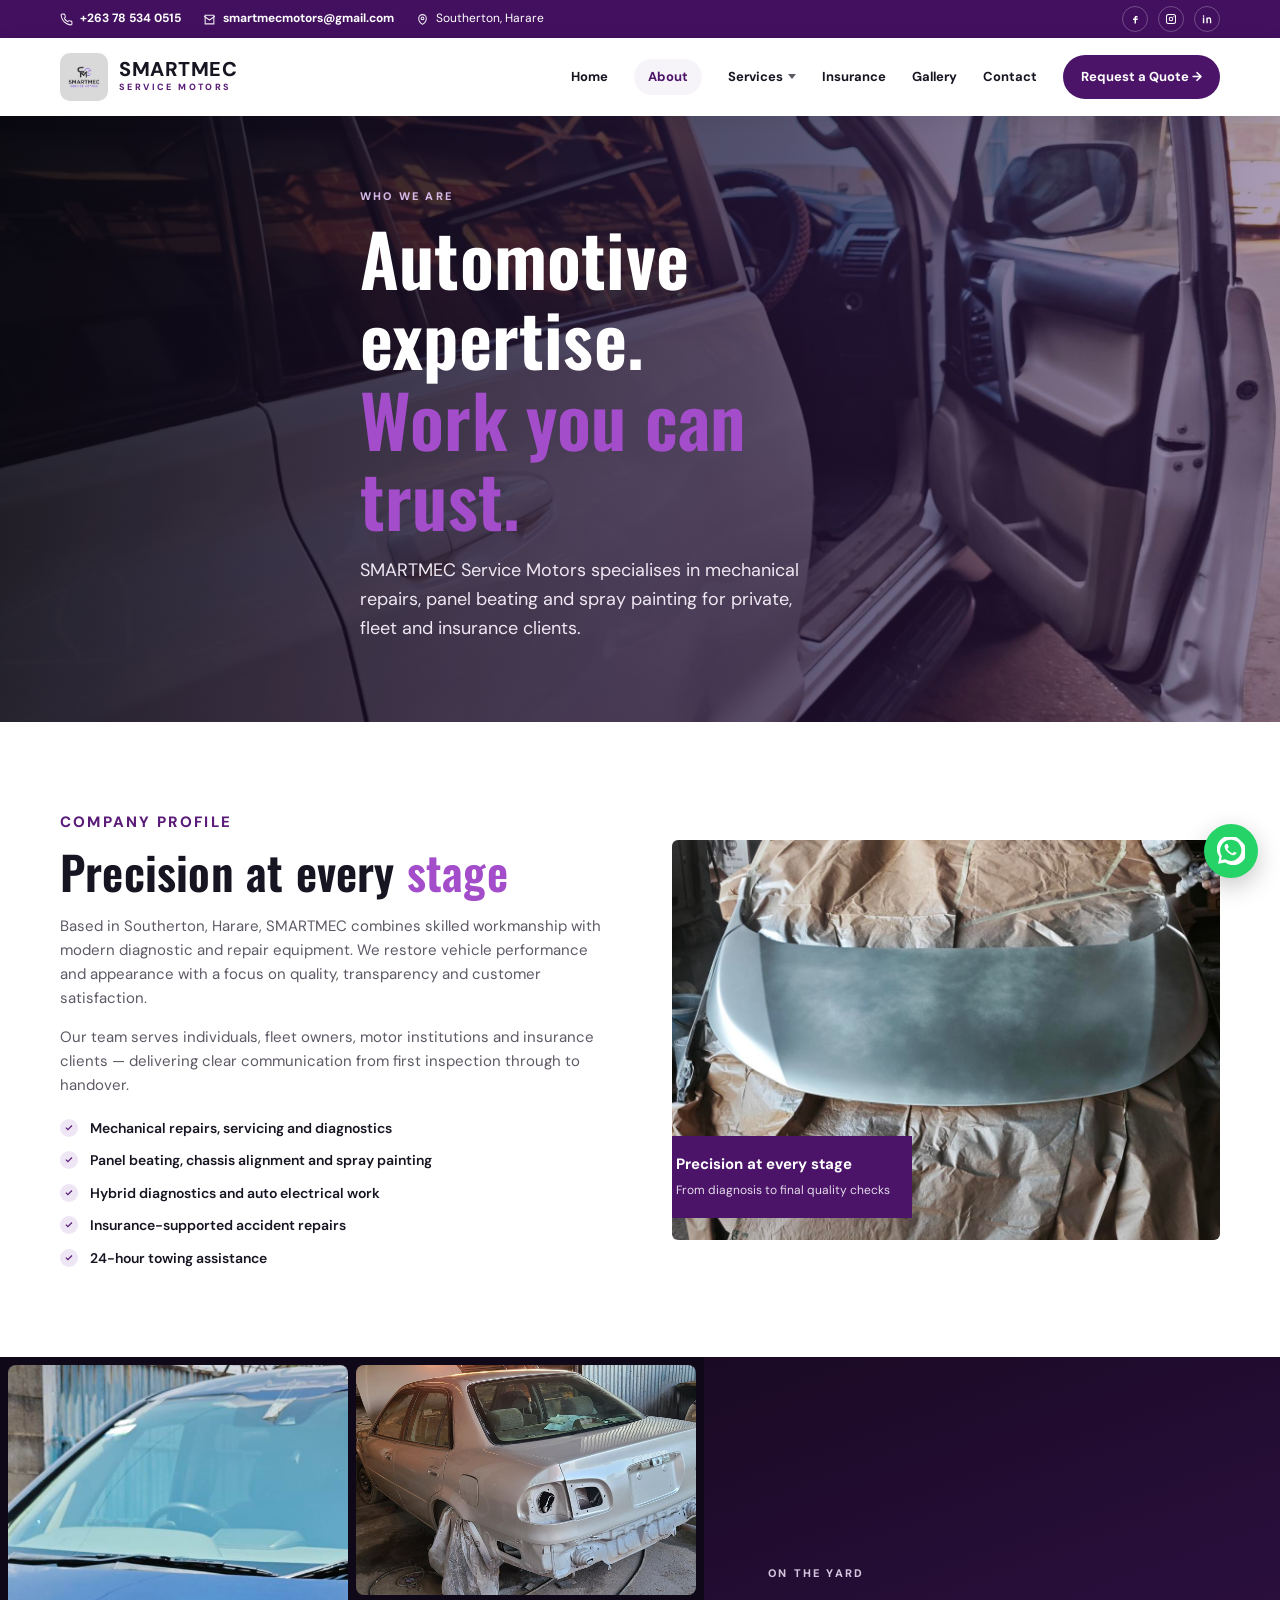
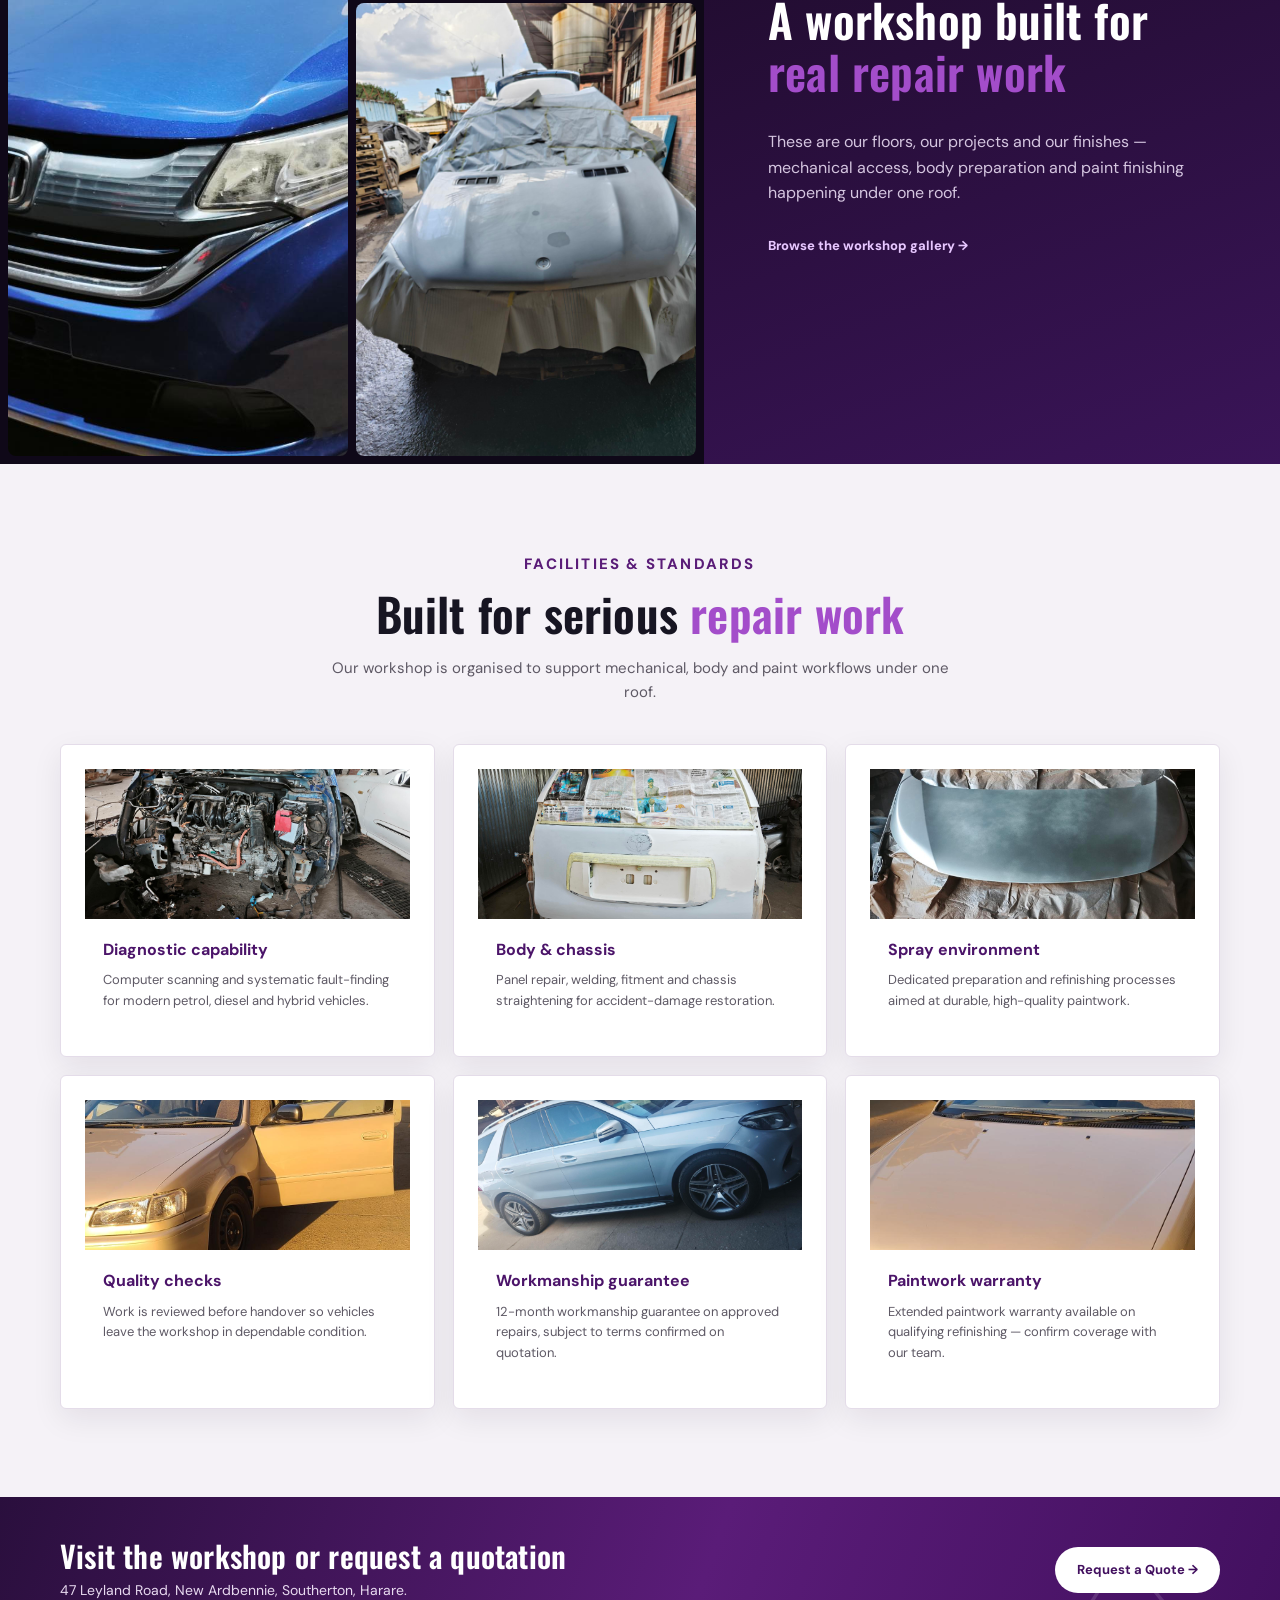
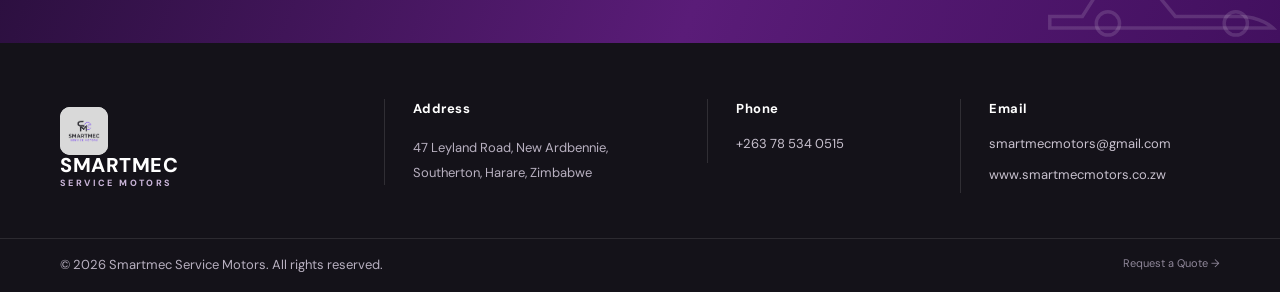
==== commit f35230e6: "Fix hero images by using img tags instead of CSS url variables. Co-authored-by: Cursor <cursoragent@" ====
--- a/about.html
+++ b/about.html
@@ -15,7 +15,8 @@
   <header class="header" id="site-header"></header>
 
   <main>
-    <section class="hero hero--page" style="--hero-image:url('faceliftpradoj150/1795011752771.jpg')">
+    <section class="hero hero--page">
+      <img class="hero-bg" src="faceliftpradoj150/1795011752771.jpg" alt="SMARTMEC workshop">
       <div class="container hero-content">
         <p class="eyebrow">Who we are</p>
         <h1>Automotive expertise.<br><em>Work you can trust.</em></h1>
--- a/css/styles.css
+++ b/css/styles.css
@@ -141,7 +141,13 @@
 .nav > a:hover,
 .nav-drop summary:hover { color: var(--purple-500); }
 .nav a.active,
-.nav-drop.active summary { color: var(--purple-600); }
+.nav-drop.active summary { color: var(--purple-700); }
+.nav > a.active {
+  background: var(--purple-50);
+  color: var(--purple-700);
+  padding: 8px 14px;
+  border-radius: 999px;
+}
 .nav-cta {
   background: var(--purple-700);
   color: #fff !important;
@@ -270,21 +276,43 @@
 /* —— Hero —— */
 .hero {
   position: relative;
-  min-height: min(88vh, 720px);
-  display: flex;
-  align-items: flex-end;
-  color: #fff;
-  background:
-    linear-gradient(105deg, rgba(9,8,16,0.88) 0%, rgba(18,12,28,0.55) 48%, rgba(20,12,28,0.18) 100%),
-    var(--hero-image) center / cover no-repeat;
+  min-height: min(78vh, 640px);
+  display: flex;
+  align-items: center;
+  color: #fff;
+  background: #12081c;
   overflow: hidden;
+}
+.hero-bg {
+  position: absolute;
+  inset: 0;
+  width: 100%;
+  height: 100%;
+  object-fit: cover;
+  object-position: center;
+  z-index: 0;
+  display: block;
+}
+.hero::after {
+  content: "";
+  position: absolute;
+  inset: 0;
+  z-index: 1;
+  pointer-events: none;
+  background: linear-gradient(105deg, rgba(9,8,16,0.82) 0%, rgba(18,12,28,0.55) 42%, rgba(20,12,28,0.2) 100%);
+}
+.hero--home {
+  min-height: min(72vh, 620px);
+}
+.hero--home .hero-bg { object-position: center 40%; }
+.hero--home::after {
+  background: linear-gradient(100deg, rgba(8,6,14,0.78) 0%, rgba(18,10,28,0.45) 46%, rgba(20,12,28,0.12) 100%);
 }
 .hero--page {
   min-height: 380px;
-  align-items: center;
-  background:
-    linear-gradient(105deg, rgba(9,8,16,0.88) 0%, rgba(35,15,55,0.7) 55%, rgba(70,25,100,0.35) 100%),
-    var(--hero-image) center / cover no-repeat;
+}
+.hero--page::after {
+  background: linear-gradient(105deg, rgba(9,8,16,0.88) 0%, rgba(35,15,55,0.7) 55%, rgba(70,25,100,0.35) 100%);
 }
 .hero--split {
   display: grid;
@@ -293,6 +321,7 @@
   min-height: min(86vh, 700px);
   background: #0d0714;
 }
+.hero--split::after { display: none; }
 .hero--split .hero-copy-pane {
   display: flex;
   align-items: center;
@@ -315,12 +344,16 @@
 .hero--split .hero-visual {
   position: relative;
   min-height: 420px;
-  background: var(--hero-image) center / cover no-repeat;
+  overflow: hidden;
+}
+.hero--split .hero-visual .hero-bg {
+  position: absolute;
 }
 .hero--split .hero-visual::before {
   content: "";
   position: absolute;
   inset: 0;
+  z-index: 1;
   background: linear-gradient(90deg, rgba(20,10,30,0.35), transparent 40%);
 }
 .hero-stack {
@@ -340,7 +373,8 @@
   border: 2px solid rgba(255,255,255,0.35);
   box-shadow: 0 12px 30px rgba(0,0,0,0.35);
 }
-.hero-content { position: relative; z-index: 1; padding: 72px 0 88px; max-width: 640px; }
+.hero-content { position: relative; z-index: 2; padding: 72px 0 80px; max-width: 560px; }
+.hero--home .hero-content { padding: 80px 0 88px; }
 .hero--split .hero-content { padding: 0; max-width: 520px; }
 .hero-content p.hero-copy {
   font-size: 18px;
@@ -371,6 +405,79 @@
   border-radius: 999px;
   background: rgba(255,255,255,0.1);
   border: 1px solid rgba(255,255,255,0.18);
+}
+
+/* Quality band — mockup: photo left, copy right */
+.quality-band {
+  display: grid;
+  grid-template-columns: 1.15fr 1fr;
+  min-height: 420px;
+  background: #fff;
+}
+.quality-band-media {
+  min-height: 360px;
+  background: #1a0a24 center / cover no-repeat;
+}
+.quality-band-copy {
+  display: flex;
+  flex-direction: column;
+  justify-content: center;
+  padding: clamp(40px, 6vw, 72px);
+  background: #fff;
+}
+.quality-band-copy h2 { margin-bottom: 16px; }
+.quality-band-copy p {
+  color: var(--ink-soft);
+  font-size: 15px;
+  max-width: 420px;
+  margin: 0 0 8px;
+}
+
+/* Process flow — mockup numbered steps with arrows */
+.process-flow {
+  display: flex;
+  align-items: flex-start;
+  justify-content: space-between;
+  gap: 8px;
+  max-width: 980px;
+  margin: 0 auto;
+}
+.process-flow-step {
+  flex: 1;
+  text-align: center;
+  max-width: 200px;
+}
+.process-flow-step .num {
+  width: 48px;
+  height: 48px;
+  margin: 0 auto 14px;
+  border-radius: 50%;
+  background: var(--purple-700);
+  color: #fff;
+  display: grid;
+  place-items: center;
+  font-family: var(--font-display);
+  font-size: 20px;
+  font-weight: 600;
+}
+.process-flow-step h3 {
+  font-size: 15px;
+  margin: 0 0 8px;
+  font-family: var(--font-body);
+  font-weight: 800;
+}
+.process-flow-step p {
+  margin: 0;
+  font-size: 13px;
+  color: var(--ink-soft);
+}
+.process-flow-arrow {
+  flex-shrink: 0;
+  padding-top: 12px;
+  color: var(--purple-400);
+  font-size: 22px;
+  font-weight: 700;
+  opacity: 0.7;
 }
 
 /* Photo ribbon */
@@ -1641,6 +1748,14 @@
   grid-template-columns: 1.3fr 0.8fr 1.1fr 1fr;
   gap: 40px;
   padding-bottom: 40px;
+}
+.footer-grid--contact {
+  grid-template-columns: 1.2fr 1.2fr 0.9fr 1.1fr;
+  align-items: start;
+}
+.footer-grid--contact > div:not(:first-child) {
+  border-left: 1px solid rgba(255,255,255,0.12);
+  padding-left: 28px;
 }
 .footer-brand .brand-mark {
   border-color: #fff;
@@ -1728,6 +1843,14 @@
   .photo-ribbon { grid-template-columns: repeat(3, 1fr); margin-top: -24px; }
   .photo-ribbon img:nth-child(n+4) { display: none; }
   .story-band { grid-template-columns: 1fr; }
+  .quality-band { grid-template-columns: 1fr; }
+  .process-flow { flex-wrap: wrap; justify-content: center; gap: 18px; }
+  .process-flow-arrow { display: none; }
+  .process-flow-step { max-width: 42%; }
+  .footer-grid--contact > div:not(:first-child) {
+    border-left: 0;
+    padding-left: 0;
+  }
 }
 
 @media (max-width: 760px) {
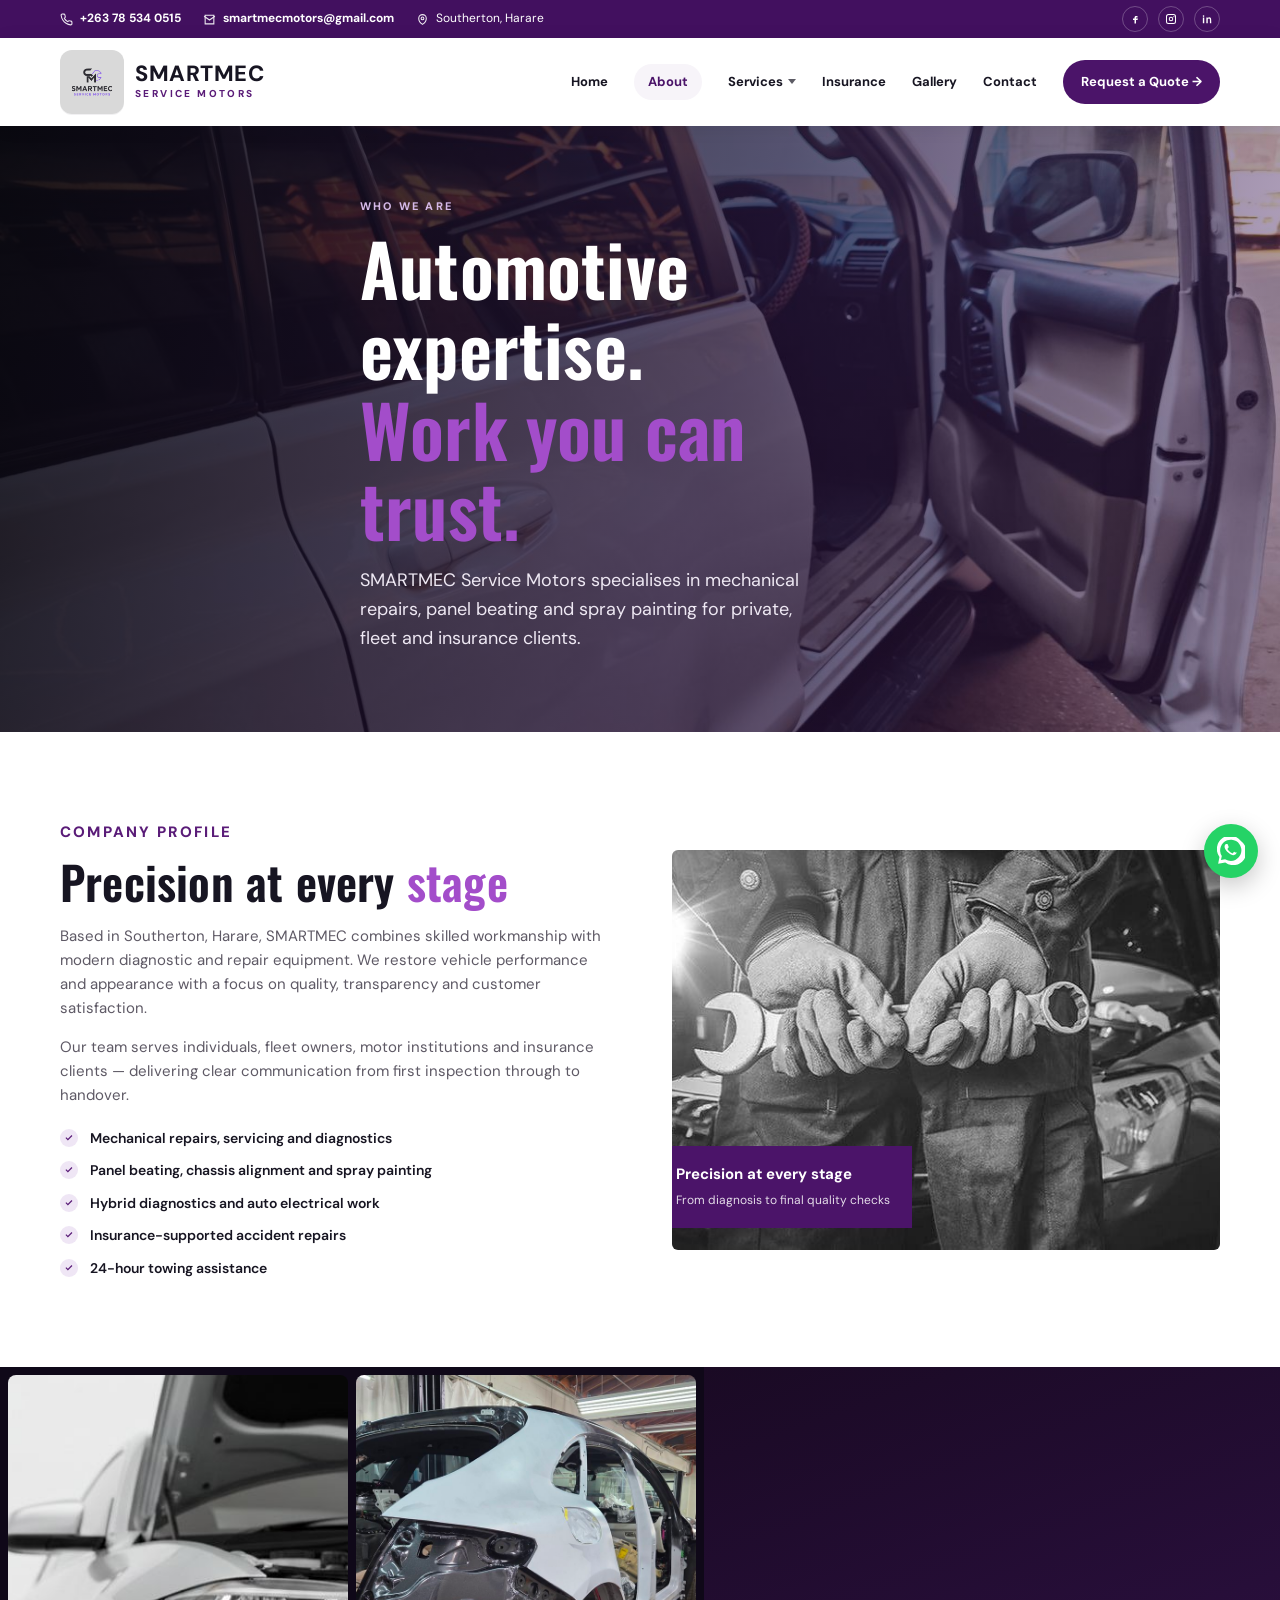
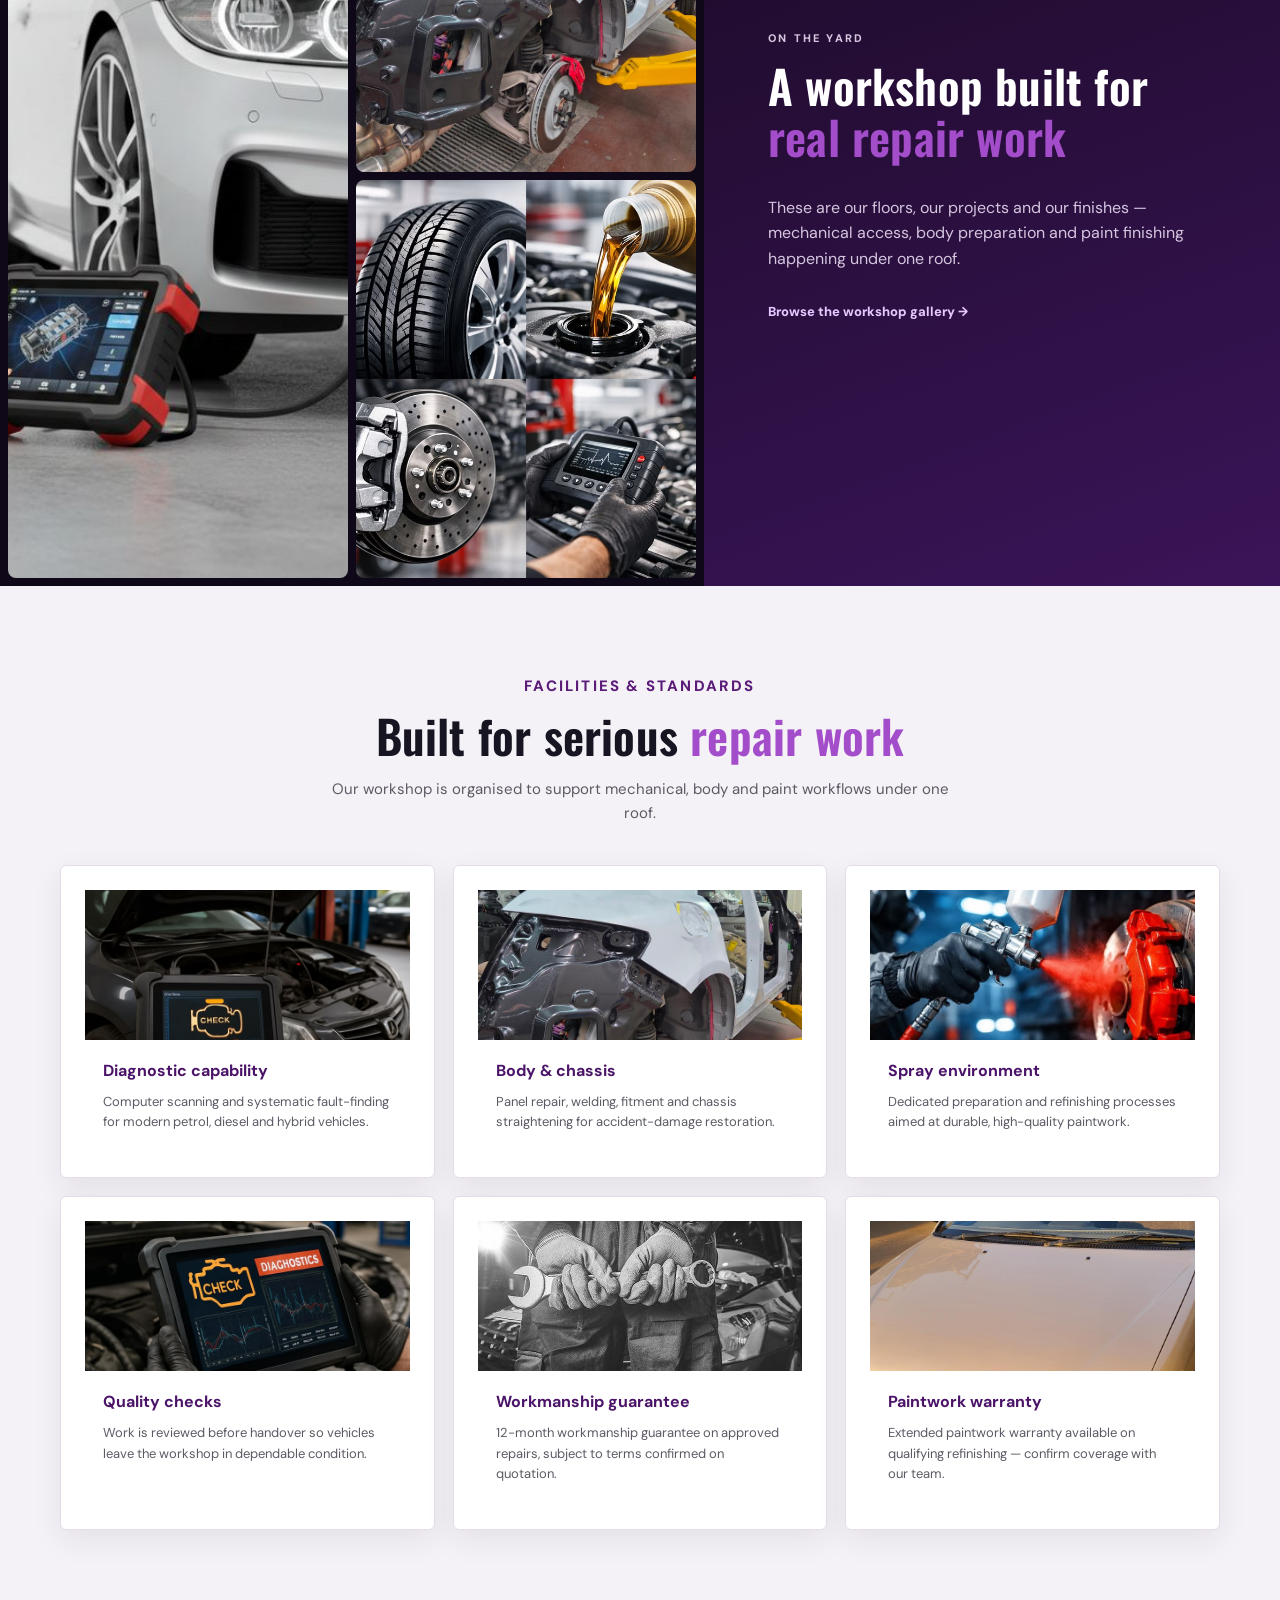
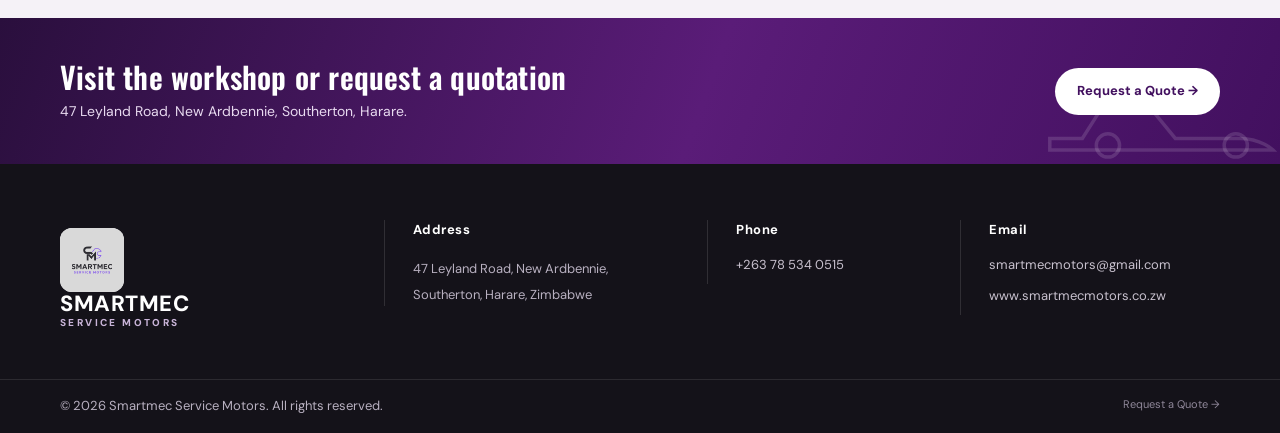
==== commit d3970799: "Incorporate crispy workshop photos across the site. Wire all nine pictures/ assets into homepage, se" ====
--- a/about.html
+++ b/about.html
@@ -39,7 +39,7 @@
             <li>24-hour towing assistance</li>
           </ul>
         </div>
-        <div class="media-frame" style="background-image:url('websitepictures/1795011603261.jpg')">
+        <div class="media-frame" style="background-image:url('assets/pictures/mechanic-wrench.jpg')">
           <div class="media-caption">
             <b>Precision at every stage</b>
             <span>From diagnosis to final quality checks</span>
@@ -50,9 +50,9 @@
 
     <section class="story-band">
       <div class="story-band-media">
-        <img src="websitepictures/1795011603114.jpg" alt="Vehicle in SMARTMEC care">
-        <img src="fullbodyrespray/20250813_172003.jpg" alt="Paint preparation">
-        <img src="touchups/1779277235399.jpg" alt="Finished vehicle detail">
+        <img src="assets/pictures/diagnostics-studio.jpg" alt="Diagnostics in the workshop">
+        <img src="assets/pictures/body-lift-repair.jpg" alt="Body repair on the lift">
+        <img src="assets/pictures/service-collage.jpg" alt="Full-service workshop capability">
       </div>
       <div class="story-band-copy">
         <p class="eyebrow">On the yard</p>
@@ -71,35 +71,35 @@
         </div>
         <div class="facility-grid">
           <article class="facility-card facility-card--visual">
-            <div class="facility-img" style="background-image:url('websitepictures/1795011603288.jpg')"></div>
+            <div class="facility-img" style="background-image:url('assets/pictures/diagnostics-tablet.jpg')"></div>
             <div class="facility-body">
               <h3>Diagnostic capability</h3>
               <p>Computer scanning and systematic fault-finding for modern petrol, diesel and hybrid vehicles.</p>
             </div>
           </article>
           <article class="facility-card facility-card--visual">
-            <div class="facility-img" style="background-image:url('faceliftpradoj150/1795011753237.jpg')"></div>
+            <div class="facility-img" style="background-image:url('assets/pictures/body-lift-repair.jpg')"></div>
             <div class="facility-body">
               <h3>Body &amp; chassis</h3>
               <p>Panel repair, welding, fitment and chassis straightening for accident-damage restoration.</p>
             </div>
           </article>
           <article class="facility-card facility-card--visual">
-            <div class="facility-img" style="background-image:url('websitepictures/1795011603261.jpg')"></div>
+            <div class="facility-img" style="background-image:url('assets/pictures/spray-caliper.jpg')"></div>
             <div class="facility-body">
               <h3>Spray environment</h3>
               <p>Dedicated preparation and refinishing processes aimed at durable, high-quality paintwork.</p>
             </div>
           </article>
           <article class="facility-card facility-card--visual">
-            <div class="facility-img" style="background-image:url('fullbodyrespray/20250821_165550.jpg')"></div>
+            <div class="facility-img" style="background-image:url('assets/pictures/diagnostics-check.jpg')"></div>
             <div class="facility-body">
               <h3>Quality checks</h3>
               <p>Work is reviewed before handover so vehicles leave the workshop in dependable condition.</p>
             </div>
           </article>
           <article class="facility-card facility-card--visual">
-            <div class="facility-img" style="background-image:url('touchups/1779277234770.jpg')"></div>
+            <div class="facility-img" style="background-image:url('assets/pictures/mechanic-wrench.jpg')"></div>
             <div class="facility-body">
               <h3>Workmanship guarantee</h3>
               <p>12-month workmanship guarantee on approved repairs, subject to terms confirmed on quotation.</p>
--- a/css/styles.css
+++ b/css/styles.css
@@ -20,7 +20,7 @@
   --success: #1f9d5a;
   --radius: 6px;
   --shadow: 0 10px 30px rgba(26, 10, 36, 0.08);
-  --header-h: 78px;
+  --header-h: 88px;
   --font-display: "Oswald", "Arial Narrow", sans-serif;
   --font-body: "DM Sans", "Segoe UI", sans-serif;
 }
@@ -111,15 +111,17 @@
   line-height: 1;
 }
 .brand-logo {
-  width: 48px;
-  height: 48px;
+  width: 64px;
+  height: 64px;
   object-fit: contain;
-  border-radius: 10px;
+  border-radius: 12px;
   background: #fff;
+  box-shadow: 0 1px 0 rgba(26, 10, 36, 0.06);
+  image-rendering: -webkit-optimize-contrast;
 }
 .brand-text b {
   display: block;
-  font-size: 20px;
+  font-size: 22px;
   letter-spacing: 0.5px;
   line-height: 1.05;
   font-weight: 800;
@@ -127,7 +129,7 @@
 .brand-text small {
   display: block;
   color: var(--purple-600);
-  font-size: 9px;
+  font-size: 10px;
   font-weight: 800;
   letter-spacing: 2.4px;
 }
@@ -308,6 +310,161 @@
 .hero--home::after {
   background: linear-gradient(100deg, rgba(8,6,14,0.78) 0%, rgba(18,10,28,0.45) 46%, rgba(20,12,28,0.12) 100%);
 }
+
+/* Homepage hero carousel — horizontal slider */
+.hero--carousel {
+  position: relative;
+  width: 100%;
+  height: min(56vw, calc(100svh - 130px), 680px);
+  min-height: 360px;
+  max-height: 720px;
+  padding: 0;
+  display: block;
+  background: #efe8f5;
+  overflow: hidden;
+}
+.hero--carousel::after { display: none !important; }
+.hero-viewport {
+  width: 100%;
+  height: 100%;
+  overflow: hidden;
+}
+.hero-track {
+  display: flex;
+  width: 100%;
+  height: 100%;
+  transition: transform 0.55s cubic-bezier(0.22, 1, 0.36, 1);
+  will-change: transform;
+}
+.hero-slide {
+  position: relative;
+  flex: 0 0 100%;
+  width: 100%;
+  height: 100%;
+  display: flex;
+  align-items: center;
+  justify-content: flex-start;
+  overflow: hidden;
+}
+.hero-slide .hero-bg {
+  position: absolute;
+  inset: 0;
+  width: 100%;
+  height: 100%;
+  object-fit: cover;
+  z-index: 0;
+}
+.hero-slide::after {
+  content: "";
+  position: absolute;
+  inset: 0;
+  z-index: 1;
+  pointer-events: none;
+}
+.hero-slide .hero-content {
+  position: relative;
+  z-index: 2;
+  width: min(420px, 44%);
+  max-width: 420px;
+  margin: 0;
+  margin-left: clamp(48px, 7vw, 96px);
+  padding: 0;
+  text-align: left;
+  display: flex;
+  flex-direction: column;
+  justify-content: center;
+  align-items: flex-start;
+}
+.hero-slide h1 {
+  font-size: clamp(34px, 4.2vw, 56px);
+  line-height: 0.98;
+  margin: 0 0 14px;
+  text-align: left;
+}
+.hero-slide .hero-copy {
+  max-width: 340px;
+  margin: 0;
+  text-align: left;
+  font-size: clamp(15px, 1.5vw, 18px);
+}
+.hero-slide .hero-actions {
+  justify-content: flex-start;
+  margin-top: 22px;
+  flex-wrap: wrap;
+}
+
+/* Light banner — dark text in left white zone */
+.hero-slide[data-theme="light"] { color: var(--ink); }
+.hero-slide[data-theme="light"]::after { background: transparent; }
+.hero-slide[data-theme="light"] .hero-bg { object-position: left center; }
+.hero-slide[data-theme="light"] h1 { color: var(--ink); }
+.hero-slide[data-theme="light"] h1 em { color: var(--purple-600); }
+.hero-slide[data-theme="light"] .hero-copy { color: var(--ink-soft); }
+
+/* Dark photos — white text over left scrim */
+.hero-slide[data-theme="dark"] { color: #fff; }
+.hero-slide[data-theme="dark"]::after {
+  background: linear-gradient(100deg, rgba(12, 6, 20, 0.84) 0%, rgba(18, 10, 28, 0.55) 40%, rgba(20, 12, 28, 0.12) 70%, transparent 100%);
+}
+.hero-slide[data-theme="dark"] .hero-bg { object-position: center 40%; }
+.hero-slide[data-theme="dark"] h1 { color: #fff; }
+.hero-slide[data-theme="dark"] h1 em { color: #e2b8ff; }
+.hero-slide[data-theme="dark"] .hero-copy { color: #eee8f3; }
+
+.hero-arrow {
+  position: absolute;
+  top: 50%;
+  transform: translateY(-50%);
+  z-index: 5;
+  width: 46px;
+  height: 46px;
+  border: 0;
+  border-radius: 50%;
+  background: #fff;
+  color: var(--purple-800);
+  font-size: 30px;
+  line-height: 1;
+  cursor: pointer;
+  box-shadow: 0 8px 22px rgba(18, 8, 28, 0.2);
+  display: grid;
+  place-items: center;
+  transition: background 0.2s ease, box-shadow 0.2s ease;
+}
+.hero-arrow:hover {
+  background: var(--purple-50);
+  box-shadow: 0 10px 26px rgba(18, 8, 28, 0.28);
+}
+.hero-arrow--prev { left: 14px; }
+.hero-arrow--next { right: 14px; }
+.hero-dots {
+  position: absolute;
+  left: 50%;
+  bottom: 16px;
+  transform: translateX(-50%);
+  z-index: 5;
+  display: flex;
+  gap: 8px;
+}
+.hero-dot {
+  width: 9px;
+  height: 9px;
+  border-radius: 999px;
+  border: 0;
+  padding: 0;
+  background: rgba(255, 255, 255, 0.55);
+  cursor: pointer;
+  transition: width 0.25s ease, background 0.25s ease;
+}
+.hero-dot.is-active {
+  width: 24px;
+  background: var(--purple-500);
+}
+.hero--carousel[data-active-theme="light"] .hero-dot {
+  background: rgba(90, 28, 120, 0.3);
+}
+.hero--carousel[data-active-theme="light"] .hero-dot.is-active {
+  background: var(--purple-600);
+}
 .hero--page {
   min-height: 380px;
 }
@@ -375,6 +532,7 @@
 }
 .hero-content { position: relative; z-index: 2; padding: 72px 0 80px; max-width: 560px; }
 .hero--home .hero-content { padding: 80px 0 88px; }
+.hero--home.hero--carousel .hero-content { padding: 0; max-width: 420px; }
 .hero--split .hero-content { padding: 0; max-width: 520px; }
 .hero-content p.hero-copy {
   font-size: 18px;
@@ -512,6 +670,7 @@
 .story-band-media {
   display: grid;
   grid-template-columns: 1fr 1fr;
+  grid-template-rows: 1fr 1fr;
   gap: 8px;
   padding: 8px;
   background: #0f0818;
@@ -519,7 +678,7 @@
 .story-band-media img {
   width: 100%;
   height: 100%;
-  min-height: 230px;
+  min-height: 160px;
   object-fit: cover;
   border-radius: 8px;
 }
@@ -527,6 +686,17 @@
   grid-row: span 2;
   min-height: 100%;
 }
+.story-band-media--pair {
+  grid-template-columns: 1fr 1fr;
+  grid-template-rows: 1fr;
+}
+.story-band-media--pair img:first-child {
+  grid-row: auto;
+  min-height: 420px;
+}
+.story-band-media--pair img {
+  min-height: 420px;
+}
 .story-band-copy {
   padding: clamp(36px, 5vw, 64px);
   display: flex;
@@ -535,6 +705,54 @@
   background: linear-gradient(160deg, #1a0a24, #3a1458);
 }
 .story-band-copy p { color: #d5c6e0; }
+
+.process-visuals {
+  display: grid;
+  grid-template-columns: repeat(3, 1fr);
+  gap: 16px;
+}
+.process-visual {
+  margin: 0;
+  position: relative;
+  border-radius: 16px;
+  overflow: hidden;
+  min-height: 320px;
+  background: #12081a;
+}
+.process-visual img {
+  width: 100%;
+  height: 100%;
+  min-height: 320px;
+  object-fit: cover;
+  display: block;
+  transition: transform 0.45s ease;
+}
+.process-visual:hover img { transform: scale(1.04); }
+.process-visual figcaption {
+  position: absolute;
+  left: 0;
+  right: 0;
+  bottom: 0;
+  padding: 22px 20px;
+  background: linear-gradient(180deg, transparent, rgba(12, 6, 20, 0.92));
+  color: #fff;
+}
+.process-visual figcaption span {
+  display: block;
+  font-size: 11px;
+  font-weight: 700;
+  letter-spacing: 1.4px;
+  text-transform: uppercase;
+  color: #d9b6ef;
+  margin-bottom: 6px;
+}
+.process-visual figcaption strong {
+  display: block;
+  font-family: var(--font-display);
+  font-size: 22px;
+  font-weight: 600;
+  letter-spacing: 0.02em;
+}
 
 /* Image-backed service details */
 .service-detail--photo {
@@ -559,6 +777,43 @@
 .service-detail--photo .tag { color: #d9b6ef; }
 .service-detail--photo h3 { color: #fff; margin-bottom: 6px; }
 .service-detail--photo p { color: #ddd2e6; margin: 0; }
+
+.service-detail--media {
+  position: relative;
+  overflow: hidden;
+  min-height: 260px;
+  border: 0;
+  padding: 0;
+  color: #fff;
+  background: #1a0a24;
+}
+.service-detail--media img {
+  position: absolute;
+  inset: 0;
+  width: 100%;
+  height: 100%;
+  object-fit: cover;
+  transition: transform 0.45s ease;
+}
+.service-detail--media:hover img { transform: scale(1.05); }
+.service-detail--media::after {
+  content: "";
+  position: absolute;
+  inset: 0;
+  background: linear-gradient(180deg, transparent 25%, rgba(12, 6, 20, 0.9));
+}
+.service-detail-overlay {
+  position: relative;
+  z-index: 1;
+  min-height: 260px;
+  display: flex;
+  flex-direction: column;
+  justify-content: flex-end;
+  padding: 22px;
+}
+.service-detail-overlay .tag { color: #d9b6ef; margin-bottom: 6px; }
+.service-detail-overlay h3 { color: #fff; margin: 0 0 8px; }
+.service-detail-overlay p { color: #ddd2e6; margin: 0; font-size: 14px; }
 
 /* Process with photos */
 .process-step--visual {
@@ -891,6 +1146,10 @@
   grid-template-columns: repeat(2, 1fr);
   gap: 18px;
 }
+.service-detail-grid--tall .service-detail--media,
+.service-detail-grid--tall .service-detail-overlay {
+  min-height: 300px;
+}
 .service-detail {
   background: #fff;
   border: 1px solid var(--line);
@@ -944,7 +1203,7 @@
 .gallery-intro { padding-bottom: 40px; }
 .gallery-spotlight {
   display: grid;
-  grid-template-columns: repeat(4, 1fr);
+  grid-template-columns: repeat(3, 1fr);
   gap: 14px;
   margin-bottom: 28px;
 }
@@ -1600,66 +1859,6 @@
 }
 .service-check b { display: block; font-size: 13px; line-height: 1.3; }
 .service-check span span { font-size: 11px; color: var(--muted); font-weight: 500; }
-.upload-zone {
-  border: 1.5px dashed #cbbad8;
-  border-radius: 16px;
-  padding: 32px 20px;
-  text-align: center;
-  background: linear-gradient(180deg, #f7eefb, #fbfafc);
-  cursor: pointer;
-  transition: 0.2s;
-  margin-top: 18px;
-}
-.upload-zone:hover, .upload-zone.dragover {
-  border-color: var(--purple-500);
-  background: #efe4f6;
-  transform: translateY(-1px);
-}
-.upload-icon {
-  display: inline-grid;
-  place-items: center;
-  width: 42px;
-  height: 42px;
-  border-radius: 50%;
-  background: #fff;
-  color: var(--purple-600);
-  font-size: 18px;
-  margin-bottom: 10px;
-  box-shadow: 0 6px 16px rgba(75, 20, 105, 0.12);
-}
-.upload-zone strong { display: block; color: var(--purple-700); margin-bottom: 4px; font-size: 15px; }
-.upload-zone > span:last-of-type,
-.upload-zone #photoCount { font-size: 12px; color: var(--muted); }
-.upload-zone input { display: none; }
-.preview-grid {
-  display: grid;
-  grid-template-columns: repeat(auto-fill, minmax(88px, 1fr));
-  gap: 10px;
-  margin-top: 14px;
-}
-.preview-grid figure {
-  margin: 0;
-  position: relative;
-  aspect-ratio: 1;
-  border-radius: 6px;
-  overflow: hidden;
-  background: #eee;
-}
-.preview-grid img { width: 100%; height: 100%; object-fit: cover; }
-.preview-grid button {
-  position: absolute;
-  top: 4px;
-  right: 4px;
-  width: 22px;
-  height: 22px;
-  border: 0;
-  border-radius: 50%;
-  background: rgba(0,0,0,0.65);
-  color: #fff;
-  cursor: pointer;
-  font-size: 12px;
-  line-height: 1;
-}
 .rate-banner {
   background: #fff8e8;
   border: 1px solid #f0d9a0;
@@ -1843,6 +2042,9 @@
   .photo-ribbon { grid-template-columns: repeat(3, 1fr); margin-top: -24px; }
   .photo-ribbon img:nth-child(n+4) { display: none; }
   .story-band { grid-template-columns: 1fr; }
+  .process-visuals { grid-template-columns: 1fr; }
+  .story-band-media--pair img,
+  .story-band-media--pair img:first-child { min-height: 220px; }
   .quality-band { grid-template-columns: 1fr; }
   .process-flow { flex-wrap: wrap; justify-content: center; gap: 18px; }
   .process-flow-arrow { display: none; }
@@ -1886,6 +2088,28 @@
   .hero { min-height: 520px; }
   .hero-content { padding: 56px 0 64px; }
   .hero-content p.hero-copy { font-size: 15px; }
+  .hero--carousel {
+    height: min(420px, calc(100svh - 120px));
+    min-height: 340px;
+  }
+  .hero-slide .hero-content {
+    width: min(300px, 72%);
+    max-width: 300px;
+    margin-left: 18px;
+  }
+  .hero-slide[data-theme="light"]::after {
+    background: linear-gradient(90deg, rgba(247,244,249,0.96) 0%, rgba(247,244,249,0.9) 48%, rgba(247,244,249,0.18) 74%, transparent 100%);
+  }
+  .hero-slide h1 { font-size: clamp(28px, 8vw, 38px); }
+  .hero-arrow {
+    width: 38px;
+    height: 38px;
+    font-size: 24px;
+  }
+  .hero-arrow--prev { left: 8px; }
+  .hero-arrow--next { right: 8px; }
+  .brand-logo { width: 56px; height: 56px; }
+  .brand-text b { font-size: 18px; }
   .trust-grid { grid-template-columns: 1fr 1fr; row-gap: 12px; }
   .trust-item { border-right: 0; justify-content: flex-start; padding: 10px 4px; font-size: 12px; }
   .section { padding: 64px 0; }
